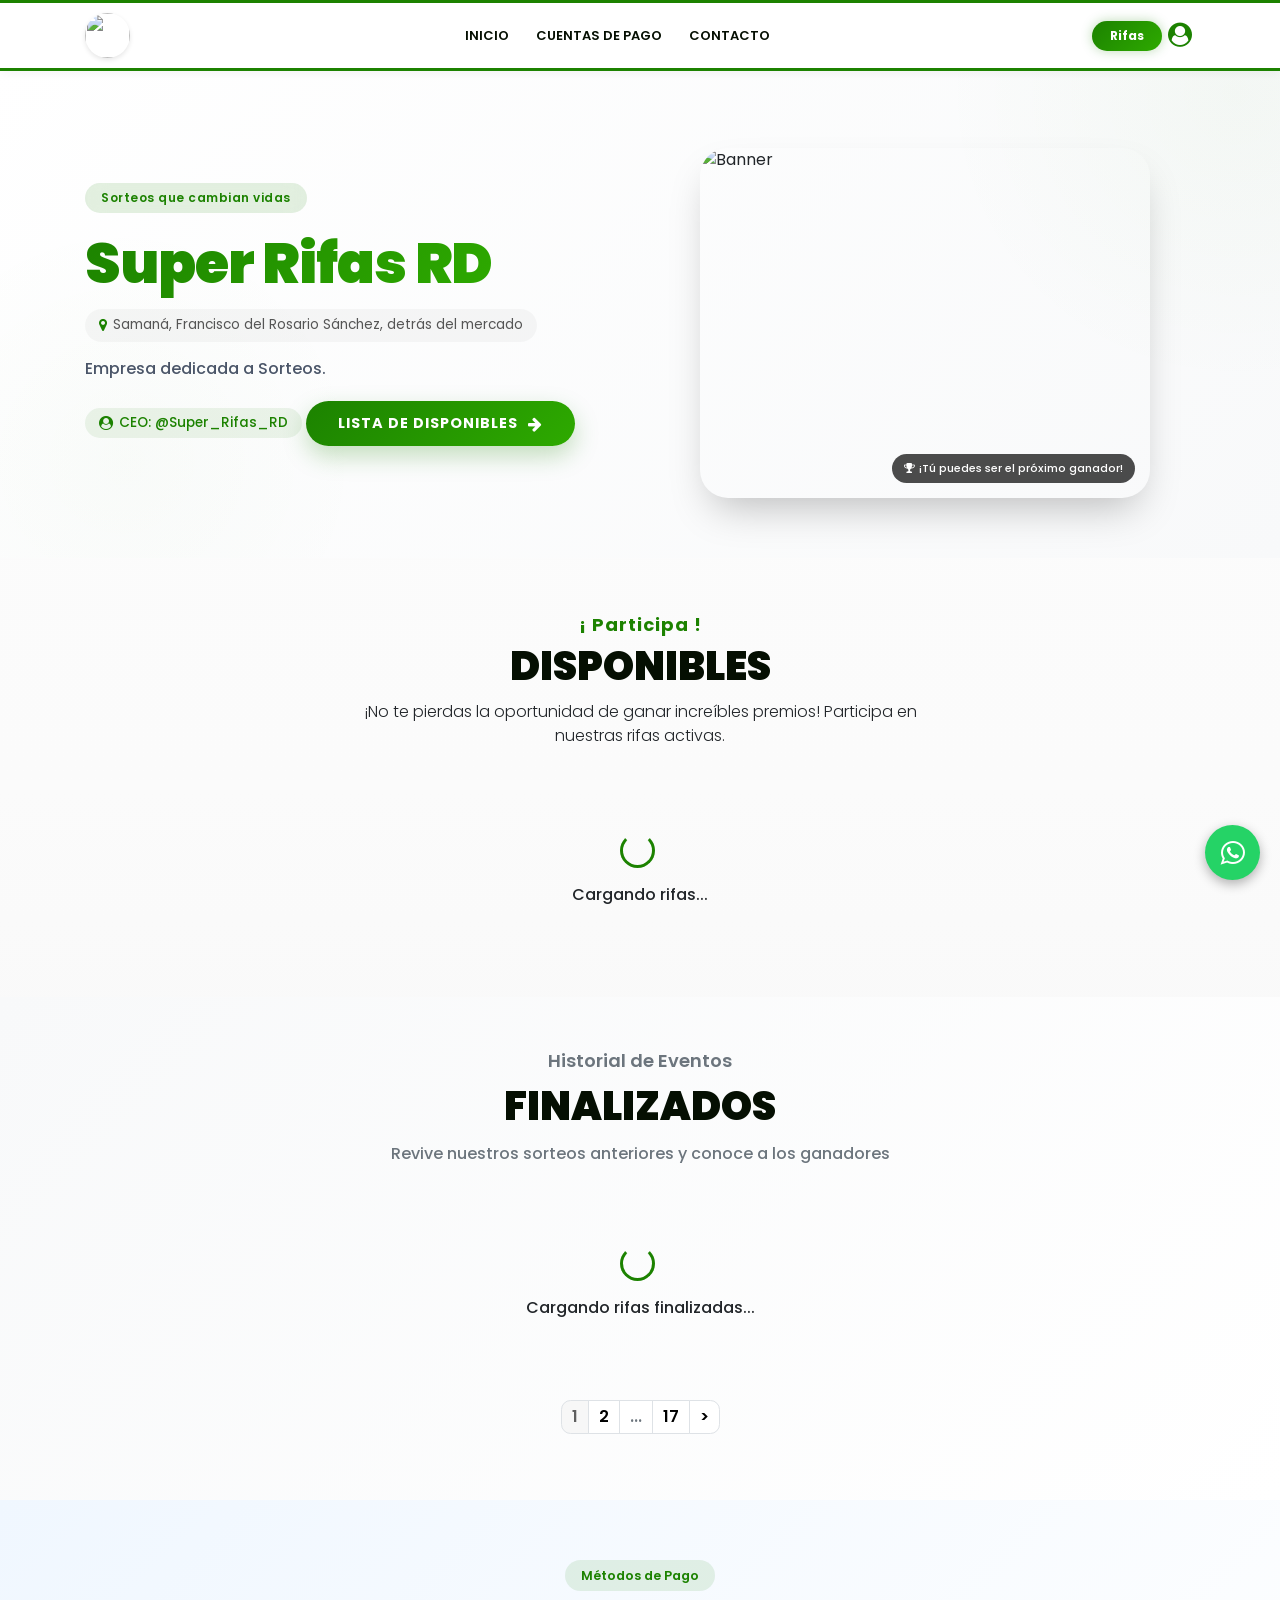
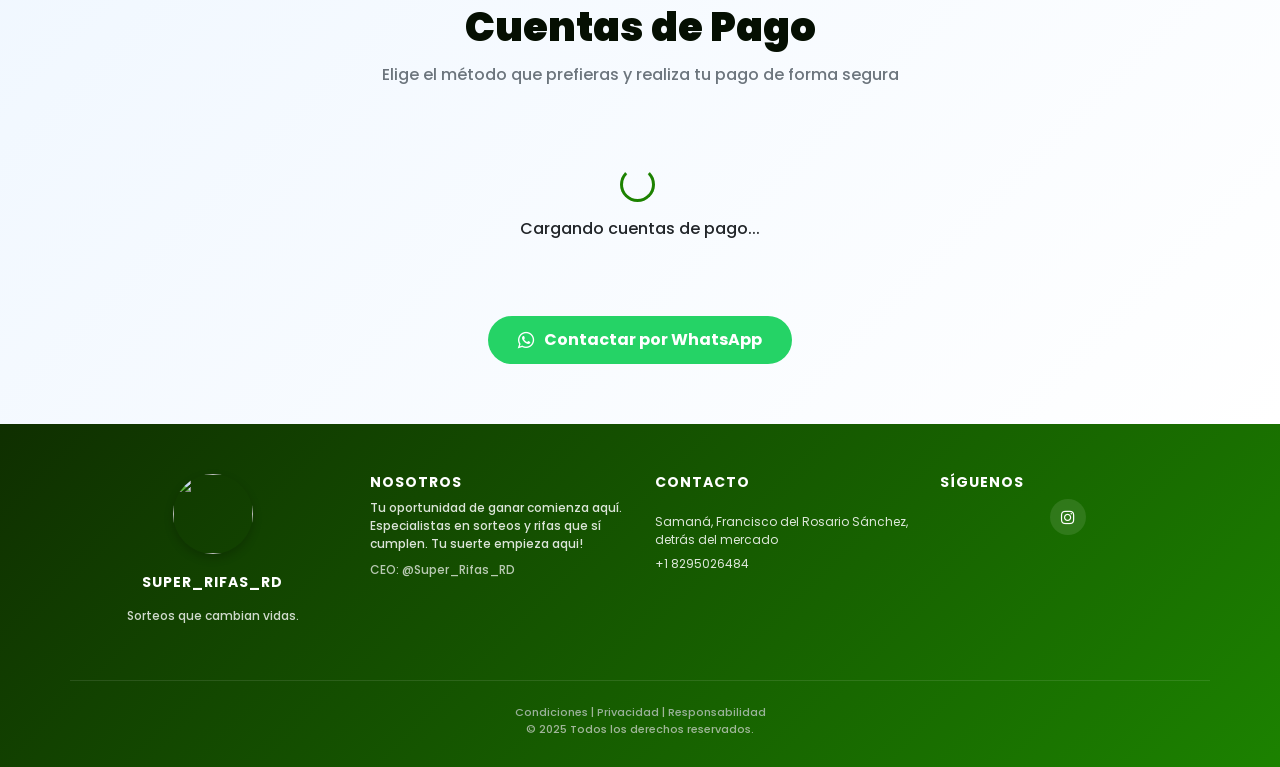
==== index.html @ da5d784c "Primer commit" ====
<!DOCTYPE html>
<html lang="es">
<head>
	<meta charset="UTF-8">
	<title>Super Rifas RD</title>
	<meta name="viewport" content="width=device-width,minimum-scale=1,initial-scale=1">
    <script src="https://cdn.jsdelivr.net/npm/sweetalert2@11"></script>
    <script src="https://cdn.jsdelivr.net/npm/@supabase/supabase-js@2"></script>
	<!-- FAVICON (dinámico) -->
	<link rel="icon" type="image/png" id="dynamicFavicon" href="">
	<link rel="stylesheet" href="https://maxcdn.bootstrapcdn.com/bootstrap/4.0.0/css/bootstrap.min.css" integrity="sha384-Gn5384xqQ1aoWXA+058RXPxPg6fy4IWvTNh0E263XmFcJlSAwiGgFAW/dAiS6JXm" crossorigin="anonymous">
	<link rel="preconnect" href="https://fonts.googleapis.com">
	<link rel="preconnect" href="https://fonts.gstatic.com" crossorigin>
	<link href="https://fonts.googleapis.com/css2?family=Poppins:wght@400;500;600;700;800;900&display=swap" rel="stylesheet">
    <link rel="stylesheet" href="css/index.css">
</head>

<body>
	
	<!-- NAVBAR - VERSIÓN MÁS PEQUEÑA -->
		<nav id="navbar" class="navbar fixed-top navbar-expand-lg navbar-header navbar-mobile">
			<div class="navbar-container container">
				<!-- LOGO (circular) -->
				<div class="navbar-brand">
				<a class="navbar-brand-logo" href="#">
					<img id="navbarLogo" src="" style="width:45px; height:45px; border-radius:50%; object-fit:cover;">
				</a>
				</div>
				<button class="navbar-toggler" 
						type="button" 
						data-toggle="collapse" 
						data-target="#navbarNav" 
						aria-controls="navbarNav" 
						aria-expanded="false" 
						aria-label="Toggle navigation">
				<i class="fa fa-bars"></i>
				</button>
				<div class="collapse navbar-collapse justify-content-around" id="navbarNav">
					<ul class="navbar-nav menu-navbar-nav">
						<li class="nav-item">
							<a class="nav-link" href="#top">
								<p class="nav-link-menu">INICIO</p>
							</a>
						</li>
						<li class="nav-item">
							<a class="nav-link" href="#pagos">
								<p class="nav-link-menu">CUENTAS DE PAGO</p>
							</a>
						</li>
						<li class="nav-item">
							<a class="nav-link" href="#footer">
								<p class="nav-link-menu">CONTACTO</p>
							</a>
						</li>
					</ul>
					<ul class="navbar-nav">
						<li class="nav-item">
							<a class="nav-link learn-more-btn btn-invert" href="#eventos">Rifas</a>
						</li>
						<li class="nav-item">
							<i class="fa fa-user-circle user-icon" id="userIcon" style="font-size: 24px; cursor: pointer; color: #1c8200;"></i>
						</li>
					</ul>
				</div>
			</div>
		</nav>
        <br>
        <br>
    <!-- SECTION LABEL -->
	<div id="top"></div>
	
	<!-- WRAPPER -->
	<div class="wrapper">
		<!-- HERO SECTION - NUEVO DISEÑO MODERNO (dinámico) -->
		<section class="hero-section">
			<div class="container hero-container">
				<div class="row align-items-center">
					<div class="col-lg-6">
						<div class="hero-badge">
							Sorteos que cambian vidas
						</div>
						<h1 class="hero-title">
							<span class="hero-title-gradient" id="siteName">Super Rifas RD</span>
						</h1>
						<div class="hero-location">
							<i class="fa fa-map-marker"></i>
							<span id="siteLocation">
Samaná, Francisco del Rosario Sánchez, detrás del mercado</span>
						</div>
						<p class="hero-description" id="siteDescription">
							Empresa dedicada a Sorteos.
						</p>
						<div class="hero-ceo">
							<i class="fa fa-user-circle"></i>
							<span id="siteCeo">CEO: @Super_Rifas_RD</span>
						</div>
						<a class="hero-button" href="#eventos">
							<span>LISTA DE DISPONIBLES</span>
							<i class="fa fa-arrow-right"></i>
						</a>
					</div>
					<div class="col-lg-6">
						<div class="hero-image">
							<img id="heroBanner" src="" alt="Banner">
							<div class="hero-image-badge">
								<i class="fa fa-trophy"></i>
								<span>¡Tú puedes ser el próximo ganador!</span>
							</div>
						</div>
					</div>
				</div>
			</div>
		</section>

		<!-- SECTION LABEL -->
		<div id="eventos"></div>
		
		<!-- DISPONIBLES SECTION -->
		<div class="clients-section">
			<div class="container clients-container pt-4">
				<div class="clients-title-section">
					<p class="clients-subtitle">¡ Participa !</p>
					<h2 class="clients-title">Disponibles</h2>
					<p class="services-text" style="max-width: 600px; margin: 0 auto 15px;">¡No te pierdas la oportunidad de ganar increíbles premios! Participa en nuestras rifas activas.</p>
					<div id="adminControls" style="display:none; margin-top: 15px;">
						<button class="learn-more-btn" onclick="openAddRaffleModal()">➕ Agregar Rifa</button>
					</div>
				</div>
				<div class="clients-slider">
					<div id="rafflesContainer" class="raffles-grid-container">
						<div style="text-align:center; grid-column:1/-1; padding: 40px;">
							<div class="loading-spinner" style="width:35px; height:35px; border-width:3px; border-color:#1c8200; border-top-color:transparent;"></div>
							<p style="margin-top:8px;">Cargando rifas...</p>
						</div>
					</div>
				</div>
			</div>
		</div>
		
		<!-- SECTION LABEL -->
		<div id="news"></div>
		
		<!-- FINALIZADOS SECTION -->
		<div class="finished-section">
			<div class="container">
				<div class="finished-title-section">
					<p class="finished-subtitle">Historial de Eventos</p>
					<h2 class="finished-title">Finalizados</h2>
					<p class="finished-description">Revive nuestros sorteos anteriores y conoce a los ganadores</p>
				</div>
				
				<div id="finishedRafflesContainer" class="raffles-grid-container">
					<div style="text-align:center; grid-column:1/-1; padding: 40px;">
						<div class="loading-spinner" style="width:35px; height:35px; border-width:3px; border-color:#1c8200; border-top-color:transparent;"></div>
						<p style="margin-top:8px;">Cargando rifas finalizadas...</p>
					</div>
				</div>
				
				<div id="pagination-container" class="pagination-container" style="margin-top: 40px;">
					<nav aria-label="Page navigation">
						<ul class="pagination">
							<li class="page-item active">
								<span class="page-link">1</span>
							</li>
							<li class="page-item">
								<a class="page-link" data-remote="true" href="/?page=2">2</a>
							</li>
							<li class="page-item disabled">
								<span class="page-link">...</span>
							</li>
							<li class="page-item">
								<a class="page-link" data-remote="true" href="/?page=17">17</a>
							</li>
							<li class="page-item">
								<a class="page-link" data-remote="true" href="/?page=2">&gt;</a>
							</li>
						</ul>
					</nav>
				</div>
			</div>
		</div>
		
		<!-- SECTION LABEL -->
		<div id="contact"></div>
		
		<!-- CUENTAS DE PAGO -->
		<div id="pagos" class="payment-accounts-section">
			<div class="container">
				<div class="payment-header">
					<span class="payment-badge">Métodos de Pago</span>
					<h2 class="payment-title">Cuentas de Pago</h2>
					<p class="payment-description">Elige el método que prefieras y realiza tu pago de forma segura</p>
					<div id="adminAccountControls" style="display:none; margin-top: 15px;">
						<button class="learn-more-btn" onclick="openAddAccountModal()">➕ Agregar Cuenta Bancaria</button>
					</div>
				</div>
				
				<div id="accountsContainer" class="accounts-grid">
					<div style="text-align:center; grid-column:1/-1; padding: 40px;">
						<div class="loading-spinner" style="width:35px; height:35px; border-width:3px; border-color:#1c8200; border-top-color:transparent;"></div>
						<p style="margin-top:8px;">Cargando cuentas de pago...</p>
					</div>
				</div>
				
				<div class="whatsapp-button">
					<a id="whatsappMainButton" class="whatsapp-btn" rel="nofollow noopener noreferrer" target="_blank" href="#">
						<i class="fa fa-whatsapp"></i> Contactar por WhatsApp
					</a>
				</div>
			</div>
		</div>
		
		<!-- FOOTER PRINCIPAL (dinámico) -->
		<div id="footer" class="footer-section">
			<div class="container footer-container">

				<!-- LOGO (circular) -->
				<div class="footer-logo">
					<img id="footerLogo" src="" style="width:80px; height:80px; border-radius:50%; object-fit:cover;">
					<h3 id="footerSiteName" class="footer-subsection-title clientLegalName">Super_Rifas_RD</h3>
					<p class="footer-subsection-text">Sorteos que cambian vidas.</p>
				</div>

				<!-- NOSOTROS -->
				<div class="footer-subsection">
					<div class="footer-subsection-2-1">
						<h3 class="footer-subsection-title">Nosotros</h3>
						<p id="footerDescription" class="footer-subsection-text">
							Tu oportunidad de ganar comienza aquí. Especialistas en sorteos y rifas que sí cumplen. Tu suerte empieza aqui!
						</p>
						<p id="footerCeo" style="margin-top:8px; font-size:12px; opacity:0.7;">CEO: @Super_Rifas_RD</p>
					</div>
				</div>

				<!-- CONTACTO -->
				<div class="footer-subsection">
					<h3 class="footer-subsection-title">Contacto</h3>
					<ul class="footer-subsection-list">
						<li class="webClient">
						</li>
						<li id="footerLocation">Samaná, Francisco del Rosario Sánchez, detrás del mercado</li>
						<li id="footerPhone">+1 8295026484</li>
					</ul>
				</div>

				<!-- REDES -->
				<div class="footer-subsection">
					<div class="footer-subsection-2-2">
						<h3 class="footer-subsection-title">Síguenos</h3>
						<div class="footer-social-media-icons-section">
							<a id="instagramLink" href="#" target="_blank" class="footer-social-media-icon">
								<i class="fa fa-instagram"></i>
							</a>
						</div>
					</div>
				</div>

			</div>

			<!-- FOOTER CREDITS -->
			<div class="container footer-credits">
				<p>
					<span class="legalLinks">
						<a href="legal/termsCondResp.html" target="_blank">Condiciones</a> |
						<a href="legal/termsCondResp.html" target="_blank">Privacidad</a> |
						<a href="legal/termsCondResp.html" target="_blank">Responsabilidad</a>
					</span>
					<br/>
					© 2025 Todos los derechos reservados.
				</p>
			</div>
		</div>

	<!-- Botones flotantes - EL BOTÓN DE CONFIGURACIÓN SE MUESTRA SOLO SI EL USUARIO ESTÁ LOGUEADO -->
	<div class="float-buttons">
		<a id="whatsappFloat" href="#" 
		   class="float-btn whatsapp-float" 
		   target="_blank" 
		   rel="noopener noreferrer">
			<i class="fa fa-whatsapp"></i>
		</a>
		<button id="settingsButton" class="float-btn settings-float" onclick="openConfigModal()" style="display: none;">
			<i class="fa fa-gear"></i>
		</button>
	</div>
	
	<!-- Modal para Login -->
	<div id="loginModal" class="modal" style="display:none;">
		<div class="modal-content">
						<div class="modal-header">
				<h3>Iniciar Sesión</h3>
				<span class="close" onclick="closeLoginModal()">&times;</span>
			</div>
			<form id="loginForm">
				<div class="form-group">
					<label>Email</label>
					<input type="email" id="loginEmail" required placeholder="@">
				</div>
				<div class="form-group">
					<label>Contraseña</label>
					<input type="password" id="loginPassword" required placeholder="********">
				</div>
				<button type="submit" class="btn-primary" id="loginBtn">Ingresar</button>
			</form>
		</div>
	</div>
	
	<!-- Modal para Agregar/Editar Rifa con campo PRECIO, MÁXIMO y MÍNIMO DE BOLETOS POR PERSONA -->
	<div id="raffleModal" class="modal" style="display:none;">
		<div class="modal-content">
			<div class="modal-header">
				<h3 id="modalTitle">Agregar Rifa</h3>
				<span class="close" onclick="closeRaffleModal()">&times;</span>
			</div>
			<form id="raffleForm">
				<input type="hidden" id="raffleId">
				<div class="form-group">
					<label>Nombre de la Rifa *</label>
					<input type="text" id="raffleName" required>
				</div>
				<div class="form-group">
					<label>Descripción de la Rifa</label>
					<textarea id="raffleDescription" rows="3" placeholder="Describe los detalles de la rifa, premios, condiciones, etc..."></textarea>
				</div>
				<div class="form-group">
					<label>Precio de la Boleta (RD$)</label>
					<input type="number" id="rafflePrice" step="0.01" placeholder="Ej: 100" value="0">
				</div>
				<div class="form-group">
					<label>Mínimo de boletos por persona</label>
					<input type="number" id="raffleMinPerPerson" step="1" placeholder="Ej: 1" value="1">
					<small class="text-muted" style="font-size: 11px;">Cantidad mínima de boletos que una persona debe comprar en esta rifa</small>
				</div>
				<div class="form-group">
					<label>Máximo de boletos por persona</label>
					<input type="number" id="raffleMaxPerPerson" step="1" placeholder="Ej: 10" value="100">
					<small class="text-muted" style="font-size: 11px;">Cantidad máxima de boletos que una persona puede comprar en esta rifa</small>
				</div>
				<div class="form-group">
					<label>Imagen de la Rifa</label>
					<div id="imageUploadArea" class="image-upload-area" onclick="document.getElementById('raffleImageFile').click()">
						<div class="upload-icon">📸</div>
						<div class="upload-text">Arrastra una imagen o haz clic para seleccionar</div>
						<div class="upload-text" style="font-size: 11px; margin-top: 4px;">Formatos: JPG, PNG, GIF (Max 5MB)</div>
					</div>
					<input type="file" id="raffleImageFile" accept="image/*" style="display: none;" onchange="handleImageSelect(this)">
					<img id="imagePreview" class="image-preview" alt="Vista previa">
					<input type="hidden" id="raffleImageUrl">
				</div>
				<div class="form-group">
					<label>Estado</label>
					<select id="raffleStatus">
						<option value="available">Disponible (Comprar boletos)</option>
						<option value="soldout">Agotado</option>
						<option value="closed">Cerrado</option>
						<option value="finished">Finalizado</option>
					</select>
				</div>
				<div class="form-group">
					<label>Total de Boletos</label>
					<input type="number" id="raffleTotalTickets" value="10000">
				</div>
				<div class="form-group">
					<label>Fecha (opcional)</label>
					<input type="text" id="raffleDate" placeholder="Ej: CON LA VENTA DEL 100%">
				</div>
				<button type="submit" class="btn-primary" id="saveRaffleBtn">Guardar Rifa</button>
			</form>
		</div>
	</div>
	
	<!-- Modal para Agregar/Editar Cuenta Bancaria -->
	<div id="accountModal" class="modal" style="display:none;">
		<div class="modal-content">
			<div class="modal-header">
				<h3 id="accountModalTitle">Agregar Cuenta Bancaria</h3>
				<span class="close" onclick="closeAccountModal()">&times;</span>
			</div>
			<form id="accountForm">
				<input type="hidden" id="accountId">
				<div class="form-group">
					<label>Nombre del Banco *</label>
					<input type="text" id="accountBankName" required placeholder="Ej: BANRESERVAS">
				</div>
				<div class="form-group">
					<label>Logo del Banco</label>
					<div id="accountImageUploadArea" class="image-upload-area" onclick="document.getElementById('accountImageFile').click()">
						<div class="upload-icon">🏦</div>
						<div class="upload-text">Arrastra una imagen o haz clic para seleccionar (logo del banco)</div>
						<div class="upload-text" style="font-size: 11px; margin-top: 4px;">Formatos: JPG, PNG (Max 2MB)</div>
					</div>
					<input type="file" id="accountImageFile" accept="image/*" style="display: none;" onchange="handleAccountImageSelect(this)">
					<img id="accountImagePreview" class="image-preview" alt="Vista previa logo">
					<input type="hidden" id="accountImageUrl">
				</div>
				<div class="form-group">
					<label>Tipo de Cuenta</label>
					<input type="text" id="accountType" required placeholder="Ej: CUENTA CORRIENTE / AHORROS">
				</div>
				<div class="form-group">
					<label>Número de Cuenta *</label>
					<input type="text" id="accountNumber" required placeholder="Ej: 9606870440">
				</div>
				<div class="form-group">
					<label>Titular de la Cuenta *</label>
					<input type="text" id="accountHolder" required placeholder="Nombre completo del titular">
				</div>
				<button type="submit" class="btn-primary" id="saveAccountBtn">Guardar Cuenta</button>
			</form>
		</div>
	</div>
	
	<!-- Modal para Configuración General -->
	<div id="configModal" class="modal" style="display:none;">
		<div class="modal-content">
			<div class="modal-header">
				<h3>Configuración General</h3>
				<span class="close" onclick="closeConfigModal()">&times;</span>
			</div>
			<form id="configForm">
				<input type="hidden" id="configId">
				<div class="form-group">
					<label>Logo del sitio (Navbar) - Circular</label>
					<div id="logoUploadArea" class="image-upload-area" onclick="document.getElementById('logoImageFile').click()">
						<div class="upload-icon">🏢</div>
						<div class="upload-text">Arrastra una imagen o haz clic para seleccionar (logo circular)</div>
						<div class="upload-text" style="font-size: 11px; margin-top: 4px;">Formatos: JPG, PNG (Max 2MB)</div>
					</div>
					<input type="file" id="logoImageFile" accept="image/*" style="display: none;" onchange="handleLogoImageSelect(this)">
					<img id="logoImagePreview" class="image-preview" alt="Vista previa logo" style="border-radius: 50%;">
					<input type="hidden" id="logoUrl">
					<button type="button" class="change-image-btn" onclick="resetLogoImage()">Cambiar imagen</button>
				</div>
				<div class="form-group">
					<label>Banner principal (Hero)</label>
					<div id="bannerUploadArea" class="image-upload-area" onclick="document.getElementById('bannerImageFile').click()">
						<div class="upload-icon">🖼️</div>
						<div class="upload-text">Arrastra una imagen o haz clic para seleccionar (banner)</div>
						<div class="upload-text" style="font-size: 11px; margin-top: 4px;">Formatos: JPG, PNG (Max 5MB)</div>
					</div>
					<input type="file" id="bannerImageFile" accept="image/*" style="display: none;" onchange="handleBannerImageSelect(this)">
					<img id="bannerImagePreview" class="image-preview" alt="Vista previa banner">
					<input type="hidden" id="bannerUrl">
					<button type="button" class="change-image-btn" onclick="resetBannerImage()">Cambiar imagen</button>
				</div>
				<div class="form-group">
					<label>Nombre del sitio *</label>
					<input type="text" id="configSiteName" required placeholder="Ej: Super Rifas RD">
				</div>
				<div class="form-group">
					<label>Ubicación</label>
					<input type="text" id="configLocation" placeholder="">
				</div>
				<div class="form-group">
					<label>Descripción</label>
					<textarea id="configDescription" rows="2" placeholder="Describe tu negocio..."></textarea>
				</div>
				<div class="form-group">
					<label>CEO / Lema</label>
					<input type="text" id="configCeo" placeholder="Ej: CEO: @Super_Rifas_RD">
				</div>
				<div class="form-group">
					<label>Número de WhatsApp</label>
					<input type="text" id="configWhatsapp" placeholder="">
				</div>
				<div class="form-group">
					<label>URL de Instagram</label>
					<input type="text" id="configInstagram" placeholder="Ej: https://www.instagram.com/Super_Rifas_RD">
				</div>
				<button type="submit" class="btn-primary" id="saveConfigBtn">Guardar Configuración</button>
			</form>
		</div>
	</div>

	<script src="https://ajax.googleapis.com/ajax/libs/jquery/3.4.1/jquery.min.js"></script>
	<script src="https://cdnjs.cloudflare.com/ajax/libs/popper.js/1.14.7/umd/popper.min.js"></script>
	<script src="https://maxcdn.bootstrapcdn.com/bootstrap/4.3.1/js/bootstrap.min.js"></script>
	
	<link rel="stylesheet" href="https://cdnjs.cloudflare.com/ajax/libs/font-awesome/4.7.0/css/font-awesome.min.css">	
	
	<script>
	// Configuración de Supabase
	const SUPABASE_URL = 'https://hogbufyfyvntczhfibcw.supabase.co';
	const SUPABASE_KEY = 'eyJhbGciOiJIUzI1NiIsInR5cCI6IkpXVCJ9.eyJpc3MiOiJzdXBhYmFzZSIsInJlZiI6ImhvZ2J1ZnlmeXZudGN6aGZpYmN3Iiwicm9sZSI6ImFub24iLCJpYXQiOjE3NzQ1NjM2NzcsImV4cCI6MjA5MDEzOTY3N30.YnPuE8yvGDDtT48X35Jb9qz9P2nE92KczOvz1ghyPN8';
	const supabaseClient = supabase.createClient(SUPABASE_URL, SUPABASE_KEY);
	
	let currentUser = null;
	let selectedImageFile = null;
	let selectedAccountImageFile = null;
	let selectedLogoImageFile = null;
	let selectedBannerImageFile = null;
	
	// ==================== CONFIGURACIÓN GENERAL ====================
	
	function resetLogoImage() {
		selectedLogoImageFile = null;
		document.getElementById('logoImagePreview').style.display = 'none';
		document.getElementById('logoUploadArea').style.display = 'block';
		document.getElementById('logoUrl').value = '';
	}
	
	function resetBannerImage() {
		selectedBannerImageFile = null;
		document.getElementById('bannerImagePreview').style.display = 'none';
		document.getElementById('bannerUploadArea').style.display = 'block';
		document.getElementById('bannerUrl').value = '';
	}
	
	async function loadConfig() {
		try {
			const { data, error } = await supabaseClient
				.from('site_config')
				.select('*')
				.limit(1)
				.single();
			
			if (error && error.code !== 'PGRST116') throw error;
			
			if (data) {
				applyConfig(data);
				document.getElementById('configId').value = data.id;
				document.getElementById('configSiteName').value = data.site_name || '';
				document.getElementById('configLocation').value = data.location || '';
				document.getElementById('configDescription').value = data.description || '';
				document.getElementById('configCeo').value = data.ceo || '';
				document.getElementById('configWhatsapp').value = data.whatsapp || '';
				document.getElementById('configInstagram').value = data.instagram_url || '';
				document.getElementById('logoUrl').value = data.logo_url || '';
				document.getElementById('bannerUrl').value = data.banner_url || '';
				
				if (data.logo_url) {
					document.getElementById('logoImagePreview').src = data.logo_url;
					document.getElementById('logoImagePreview').style.display = 'block';
					document.getElementById('logoUploadArea').style.display = 'none';
				}
				if (data.banner_url) {
					document.getElementById('bannerImagePreview').src = data.banner_url;
					document.getElementById('bannerImagePreview').style.display = 'block';
					document.getElementById('bannerUploadArea').style.display = 'none';
				}
			}
		} catch (error) {
			console.error('Error loading config:', error);
		}
	}
	
	function applyConfig(config) {
		// Navbar logo - circular
		if (config.logo_url) {
			document.getElementById('navbarLogo').src = config.logo_url;
			document.getElementById('footerLogo').src = config.logo_url;
			document.querySelector('link[rel="icon"]').href = config.logo_url;
		}
		// Hero banner
		if (config.banner_url) {
			document.getElementById('heroBanner').src = config.banner_url;
		}
		// Textos
		document.getElementById('siteName').textContent = config.site_name || 'Super Rifas RD';  
		document.getElementById('footerSiteName').textContent = config.site_name || 'Super Rifas RD';
		document.getElementById('siteLocation').textContent = config.location || 'Samaná, Francisco del Rosario Sánchez, detrás del mercado';
		document.getElementById('footerLocation').textContent = config.location || 'Samaná, Francisco del Rosario Sánchez, detrás del mercado';
		document.getElementById('siteDescription').textContent = config.description || 'Empresa dedicada a Sorteos ';
		document.getElementById('footerDescription').textContent = config.description || 'Empresa dedicada a sorteos ';
		document.getElementById('siteCeo').textContent = config.ceo || 'CEO: @Super_Rifas_RD';
		document.getElementById('footerCeo').textContent = config.ceo || 'CEO: @Super_Rifas_RD';
		
		// WhatsApp
		if (config.whatsapp) {
			const whatsappNumber = config.whatsapp.replace(/\D/g, '');
			const whatsappLink = `https://wa.me/${whatsappNumber}?text=Hola%21%20Me%20interesa%20participar%20en%20las%20rifas%20de%20${encodeURIComponent(config.site_name || '')}`;
			const whatsappApiLink = `https://api.whatsapp.com/send?phone=${whatsappNumber}`;
			document.getElementById('whatsappFloat').href = whatsappLink;
			document.getElementById('whatsappMainButton').href = whatsappApiLink;
			document.getElementById('footerPhone').textContent = `+${whatsappNumber}`;
		}
		
		// Instagram
		if (config.instagram_url) {
			document.getElementById('instagramLink').href = config.instagram_url;
		}
	}
	
	async function saveConfig(event) {
		event.preventDefault();
		
		if (!currentUser) {
			Swal.fire('Acceso denegado', 'Debes iniciar sesión como administrador', 'warning');
			return;
		}
		
		showButtonLoading('saveConfigBtn', 'Guardando...');
		
		const id = document.getElementById('configId').value;
		const site_name = document.getElementById('configSiteName').value;
		const location = document.getElementById('configLocation').value;
		const description = document.getElementById('configDescription').value;
		const ceo = document.getElementById('configCeo').value;
		const whatsapp = document.getElementById('configWhatsapp').value;
		const instagram_url = document.getElementById('configInstagram').value;
		let logo_url = document.getElementById('logoUrl').value;
		let banner_url = document.getElementById('bannerUrl').value;
		
		try {
			// Subir logo si hay nuevo
			if (selectedLogoImageFile) {
				const fileExt = selectedLogoImageFile.name.split('.').pop();
				const fileName = `logo_${Date.now()}.${fileExt}`;
				const { data, error } = await supabaseClient.storage
					.from('site-assets')
					.upload(fileName, selectedLogoImageFile);
				if (!error) {
					const { data: urlData } = supabaseClient.storage
						.from('site-assets')
						.getPublicUrl(fileName);
					logo_url = urlData.publicUrl;
				}
			}
			
			// Subir banner si hay nuevo
			if (selectedBannerImageFile) {
				const fileExt = selectedBannerImageFile.name.split('.').pop();
				const fileName = `banner_${Date.now()}.${fileExt}`;
				const { data, error } = await supabaseClient.storage
					.from('site-assets')
					.upload(fileName, selectedBannerImageFile);
				if (!error) {
					const { data: urlData } = supabaseClient.storage
						.from('site-assets')
						.getPublicUrl(fileName);
					banner_url = urlData.publicUrl;
				}
			}
			
			const configData = {
				site_name,
				location,
				description,
				ceo,
				whatsapp,
				instagram_url,
				logo_url,
				banner_url,
				updated_at: new Date()
			};
			
			let error;
			if (id) {
				const { error: updateError } = await supabaseClient
					.from('site_config')
					.update(configData)
					.eq('id', id);
				error = updateError;
			} else {
				configData.created_at = new Date();
				const { error: insertError } = await supabaseClient
					.from('site_config')
					.insert([configData]);
				error = insertError;
			}
			
			if (error) throw error;
			
			Swal.fire('Guardado', 'Configuración guardada correctamente', 'success');
			closeConfigModal();
			loadConfig();
			
		} catch (error) {
			console.error('Error saving config:', error);
			Swal.fire('Error', 'No se pudo guardar la configuración', 'error');
		} finally {
			hideButtonLoading('saveConfigBtn');
		}
	}
	
	function openConfigModal() {
		if (!currentUser) {
			Swal.fire('Acceso denegado', 'Debes iniciar sesión como administrador', 'warning');
			return;
		}
		document.getElementById('configModal').style.display = 'flex';
	}
	
	function closeConfigModal() {
		document.getElementById('configModal').style.display = 'none';
	}
	
	function handleLogoImageSelect(input) {
		if (input.files && input.files[0]) {
			const file = input.files[0];
			if (!file.type.match('image.*')) {
				Swal.fire('Error', 'Por favor selecciona una imagen válida', 'error');
				return;
			}
			if (file.size > 2 * 1024 * 1024) {
				Swal.fire('Error', 'La imagen no puede ser mayor a 2MB', 'error');
				return;
			}
			selectedLogoImageFile = file;
			const reader = new FileReader();
			reader.onload = function(e) {
				const preview = document.getElementById('logoImagePreview');
				preview.src = e.target.result;
				preview.style.display = 'block';
				document.getElementById('logoUploadArea').style.display = 'none';
			};
			reader.readAsDataURL(file);
		}
	}
	
	function handleBannerImageSelect(input) {
		if (input.files && input.files[0]) {
			const file = input.files[0];
			if (!file.type.match('image.*')) {
				Swal.fire('Error', 'Por favor selecciona una imagen válida', 'error');
				return;
			}
			if (file.size > 5 * 1024 * 1024) {
				Swal.fire('Error', 'La imagen no puede ser mayor a 5MB', 'error');
				return;
			}
			selectedBannerImageFile = file;
			const reader = new FileReader();
			reader.onload = function(e) {
				const preview = document.getElementById('bannerImagePreview');
				preview.src = e.target.result;
				preview.style.display = 'block';
				document.getElementById('bannerUploadArea').style.display = 'none';
			};
			reader.readAsDataURL(file);
		}
	}
	
	// ==================== CUENTAS DE PAGO ====================
	
	function setupAccountDragAndDrop() {
		const area = document.getElementById('accountImageUploadArea');
		if (!area) return;
		
		area.addEventListener('dragover', (e) => {
			e.preventDefault();
			area.classList.add('dragover');
		});
		
		area.addEventListener('dragleave', (e) => {
			e.preventDefault();
			area.classList.remove('dragover');
		});
		
		area.addEventListener('drop', (e) => {
			e.preventDefault();
			area.classList.remove('dragover');
			const files = e.dataTransfer.files;
			if (files.length > 0) {
				handleAccountImageFile(files[0]);
			}
		});
	}
	
	function handleAccountImageSelect(input) {
		if (input.files && input.files[0]) {
			handleAccountImageFile(input.files[0]);
		}
	}
	
	function handleAccountImageFile(file) {
		if (!file.type.match('image.*')) {
			Swal.fire('Error', 'Por favor selecciona una imagen válida', 'error');
			return;
		}
		
		if (file.size > 2 * 1024 * 1024) {
			Swal.fire('Error', 'La imagen no puede ser mayor a 2MB', 'error');
			return;
		}
		
		selectedAccountImageFile = file;
		
		const reader = new FileReader();
		reader.onload = function(e) {
			const preview = document.getElementById('accountImagePreview');
			preview.src = e.target.result;
			preview.style.display = 'block';
			document.getElementById('accountImageUploadArea').style.display = 'none';
		};
		reader.readAsDataURL(file);
	}
	
	async function uploadAccountImage(accountId) {
		if (!selectedAccountImageFile) return null;
		
		const fileExt = selectedAccountImageFile.name.split('.').pop();
		const fileName = `${accountId}_${Date.now()}.${fileExt}`;
		const filePath = `accounts/${fileName}`;
		
		try {
			const { data, error } = await supabaseClient.storage
				.from('bank-logos')
				.upload(filePath, selectedAccountImageFile);
			
			if (error) throw error;
			
			const { data: urlData } = supabaseClient.storage
				.from('bank-logos')
				.getPublicUrl(filePath);
			
			return urlData.publicUrl;
			
		} catch (error) {
			console.error('Error uploading account image:', error);
			return null;
		}
	}
	
	async function loadAccounts() {
		try {
			const { data, error } = await supabaseClient
				.from('payment_accounts')
				.select('*')
				.order('created_at', { ascending: true });
			
			if (error) throw error;
			
			renderAccounts(data);
			
		} catch (error) {
			console.error('Error loading accounts:', error);
			const container = document.getElementById('accountsContainer');
			if (container) {
				container.innerHTML = '<p style="text-align:center; grid-column:1/-1;">Error al cargar las cuentas de pago</p>';
			}
		}
	}
	
	function renderAccounts(accounts) {
		const container = document.getElementById('accountsContainer');
		if (!container) return;
		
		if (!accounts || accounts.length === 0) {
			container.innerHTML = '<p style="text-align:center; grid-column:1/-1;">No hay cuentas de pago disponibles</p>';
			return;
		}
		
		container.innerHTML = accounts.map(account => {
			let adminActions = '';
			if (currentUser) {
				adminActions = `
					<div class="account-admin-actions">
						<button class="edit-account-btn" onclick="editAccount('${account.id}')">✏️ Editar</button>
						<button class="delete-account-btn" onclick="deleteAccount('${account.id}')">🗑️ Eliminar</button>
					</div>
				`;
			}
			
			return `
				<div class="account-card">
					<div class="account-icon">
						<img src="${account.logo_url || 'https://via.placeholder.com/50x50?text=Banco'}" alt="${escapeHtml(account.bank_name)}">
					</div>
					<h3 class="account-bank-name">${escapeHtml(account.bank_name)}</h3>
					<span class="account-type">${escapeHtml(account.account_type)}</span>
					<div class="account-detail">
						<div class="account-detail-label">Número de Cuenta</div>
						<div class="account-detail-value">
							<span>${escapeHtml(account.account_number)}</span>
							<button onclick="copyToClipboard('${escapeHtml(account.account_number)}')" class="copy-button">Copiar</button>
						</div>
					</div>
					<div class="account-titular">
						<strong>Titular:</strong> ${escapeHtml(account.holder_name)}
						<button onclick="copyToClipboard('${escapeHtml(account.holder_name)}')" class="copy-button" style="margin-left: 10px; padding: 3px 8px;">Copiar</button>
					</div>
					${adminActions}
				</div>
			`;
		}).join('');
	}
	
	function escapeHtml(text) {
		if (!text) return '';
		const div = document.createElement('div');
		div.textContent = text;
		return div.innerHTML;
	}
	
	function copyToClipboard(text) {
		navigator.clipboard.writeText(text);
		Swal.fire('¡Copiado!', 'Texto copiado al portapapeles', 'success');
	}
	
	function openAddAccountModal() {
		if (!currentUser) {
			Swal.fire('Acceso denegado', 'Debes iniciar sesión como administrador', 'warning');
			return;
		}
		document.getElementById('accountModalTitle').textContent = 'Agregar Cuenta Bancaria';
		document.getElementById('accountId').value = '';
		document.getElementById('accountForm').reset();
		selectedAccountImageFile = null;
		document.getElementById('accountImagePreview').style.display = 'none';
		document.getElementById('accountImageUploadArea').style.display = 'block';
		document.getElementById('accountImageUrl').value = '';
		document.getElementById('accountModal').style.display = 'flex';
	}
	
	function closeAccountModal() {
		document.getElementById('accountModal').style.display = 'none';
		selectedAccountImageFile = null;
	}
	
	async function editAccount(id) {
		if (!currentUser) return;
		
		showButtonLoading('saveAccountBtn', 'Cargando...');
		
		try {
			const { data, error } = await supabaseClient
				.from('payment_accounts')
				.select('*')
				.eq('id', id)
				.single();
			
			if (error) throw error;
			
			document.getElementById('accountModalTitle').textContent = 'Editar Cuenta Bancaria';
			document.getElementById('accountId').value = data.id;
			document.getElementById('accountBankName').value = data.bank_name;
			document.getElementById('accountType').value = data.account_type;
			document.getElementById('accountNumber').value = data.account_number;
			document.getElementById('accountHolder').value = data.holder_name;
			document.getElementById('accountImageUrl').value = data.logo_url || '';
			selectedAccountImageFile = null;
			
			if (data.logo_url) {
				const preview = document.getElementById('accountImagePreview');
				preview.src = data.logo_url;
				preview.style.display = 'block';
				document.getElementById('accountImageUploadArea').style.display = 'none';
			} else {
				document.getElementById('accountImagePreview').style.display = 'none';
				document.getElementById('accountImageUploadArea').style.display = 'block';
			}
			
			document.getElementById('accountModal').style.display = 'flex';
			
		} catch (error) {
			console.error('Error loading account:', error);
			Swal.fire('Error', 'No se pudo cargar la cuenta', 'error');
		} finally {
			hideButtonLoading('saveAccountBtn');
		}
	}
	
	async function deleteAccount(id) {
		if (!currentUser) return;
		
		const result = await Swal.fire({
			title: '¿Eliminar cuenta bancaria?',
			text: 'Esta acción no se puede deshacer',
			icon: 'warning',
			showCancelButton: true,
			confirmButtonText: 'Sí, eliminar',
			cancelButtonText: 'Cancelar'
		});
		
		if (result.isConfirmed) {
			Swal.fire({
				title: 'Eliminando...',
				text: 'Por favor espera',
				allowOutsideClick: false,
				didOpen: () => {
					Swal.showLoading();
				}
			});
			
			try {
				const { error } = await supabaseClient
					.from('payment_accounts')
					.delete()
					.eq('id', id);
				
				if (error) throw error;
				
				Swal.fire('Eliminada', 'La cuenta ha sido eliminada', 'success');
				loadAccounts();
				
			} catch (error) {
				console.error('Error deleting account:', error);
				Swal.fire('Error', 'No se pudo eliminar la cuenta', 'error');
			}
		}
	}
	
	async function saveAccount(event) {
		event.preventDefault();
		
		if (!currentUser) {
			Swal.fire('Acceso denegado', 'Debes iniciar sesión como administrador', 'warning');
			return;
		}
		
		showButtonLoading('saveAccountBtn', 'Guardando...');
		
		const id = document.getElementById('accountId').value;
		const bank_name = document.getElementById('accountBankName').value;
		const account_type = document.getElementById('accountType').value;
		const account_number = document.getElementById('accountNumber').value;
		const holder_name = document.getElementById('accountHolder').value;
		let logo_url = document.getElementById('accountImageUrl').value;
		
		try {
			let accountId = id;
			
			if (!id) {
				const { data, error } = await supabaseClient
					.from('payment_accounts')
					.insert([{
						bank_name,
						account_type,
						account_number,
						holder_name,
						logo_url: '',
						created_at: new Date(),
						updated_at: new Date()
					}])
					.select()
					.single();
				
				if (error) throw error;
				accountId = data.id;
			}
			
			if (selectedAccountImageFile) {
				const uploadedUrl = await uploadAccountImage(accountId);
				if (uploadedUrl) {
					logo_url = uploadedUrl;
				}
			}
			
			const accountData = {
				bank_name,
				account_type,
				account_number,
				holder_name,
				logo_url,
				updated_at: new Date()
			};
			
			const { error } = await supabaseClient
				.from('payment_accounts')
				.update(accountData)
				.eq('id', accountId);
			
			if (error) throw error;
			
			Swal.fire(id ? 'Actualizada' : 'Creada', `La cuenta ha sido ${id ? 'actualizada' : 'creada'} correctamente`, 'success');
			closeAccountModal();
			loadAccounts();
			
		} catch (error) {
			console.error('Error saving account:', error);
				Swal.fire('Error', 'No se pudo guardar la cuenta', 'error');
		} finally {
			hideButtonLoading('saveAccountBtn');
		}
	}
	
	// ==================== RIFAS ====================
	
	function setupDragAndDrop() {
		const area = document.getElementById('imageUploadArea');
		if (!area) return;
		
		area.addEventListener('dragover', (e) => {
			e.preventDefault();
			area.classList.add('dragover');
		});
		
		area.addEventListener('dragleave', (e) => {
			e.preventDefault();
			area.classList.remove('dragover');
		});
		
		area.addEventListener('drop', (e) => {
			e.preventDefault();
			area.classList.remove('dragover');
			const files = e.dataTransfer.files;
			if (files.length > 0) {
				handleImageFile(files[0]);
			}
		});
	}
	
	function handleImageSelect(input) {
		if (input.files && input.files[0]) {
			handleImageFile(input.files[0]);
		}
	}
	
	function handleImageFile(file) {
		if (!file.type.match('image.*')) {
			Swal.fire('Error', 'Por favor selecciona una imagen válida', 'error');
			return;
		}
		
		if (file.size > 5 * 1024 * 1024) {
			Swal.fire('Error', 'La imagen no puede ser mayor a 5MB', 'error');
			return;
		}
		
		selectedImageFile = file;
		
		const reader = new FileReader();
		reader.onload = function(e) {
			const preview = document.getElementById('imagePreview');
			preview.src = e.target.result;
			preview.style.display = 'block';
			document.getElementById('imageUploadArea').style.display = 'none';
		};
		reader.readAsDataURL(file);
	}
	
	async function uploadImage(raffleId) {
		if (!selectedImageFile) return null;
		
		const fileExt = selectedImageFile.name.split('.').pop();
		const fileName = `${raffleId}_${Date.now()}.${fileExt}`;
		const filePath = `raffles/${fileName}`;
		
		try {
			const { data, error } = await supabaseClient.storage
				.from('raffle-images')
				.upload(filePath, selectedImageFile);
			
			if (error) throw error;
			
			const { data: urlData } = supabaseClient.storage
				.from('raffle-images')
				.getPublicUrl(filePath);
			
			return urlData.publicUrl;
			
		} catch (error) {
			console.error('Error uploading image:', error);
			Swal.fire('Error', 'No se pudo subir la imagen', 'error');
			return null;
		}
	}
	
	async function loadRaffles() {
		try {
			const { data, error } = await supabaseClient
				.from('raffles')
				.select('*')
				.order('created_at', { ascending: false });
			
			if (error) throw error;
			
			const availableRaffles = data.filter(r => r.status !== 'finished');
			const finishedRaffles = data.filter(r => r.status === 'finished');
			
			renderRaffles(availableRaffles, 'rafflesContainer', false);
			renderRaffles(finishedRaffles, 'finishedRafflesContainer', true);
			
		} catch (error) {
			console.error('Error loading raffles:', error);
			Swal.fire('Error', 'No se pudieron cargar las rifas', 'error');
		}
	}
	
	function renderRaffles(raffles, containerId, isFinished) {
		const container = document.getElementById(containerId);
		if (!container) return;
		
		if (raffles.length === 0) {
			container.innerHTML = '<p style="text-align:center; grid-column:1/-1;">No hay rifas disponibles</p>';
			return;
		}
		
		container.innerHTML = raffles.map(raffle => {
			const percent = raffle.total_tickets > 0 ? (raffle.sold_tickets * 100 / raffle.total_tickets).toFixed(1) : 0;
			let badgeClass = '';
			let badgeText = '';
			let btnText = 'COMPRAR BOLETOS';
			let btnDisabled = false;
			let btnLink = raffle.link || '#';
			
			switch(raffle.status) {
				case 'soldout':
					badgeClass = 'soldout';
					badgeText = 'AGOTADO';
					btnText = '¡ AGOTADO !';
					btnDisabled = true;
					break;
				case 'closed':
					badgeClass = 'closed';
					badgeText = 'CERRADO';
					btnText = '¡ CERRADO !';
					btnDisabled = true;
					break;
				case 'finished':
					badgeClass = 'finished';
					badgeText = 'FINALIZADO';
					btnText = 'VER EVENTO';
					btnDisabled = false;
					break;
				default:
					badgeClass = 'available';
					badgeText = 'DISPONIBLE';
					btnDisabled = false;
			}
			
			let adminActions = '';
			if (currentUser) {
				adminActions = `
					<div class="admin-actions">
						<button class="edit-btn" onclick="editRaffle('${raffle.id}')">✏️ Editar</button>
						<button class="delete-btn" onclick="deleteRaffle('${raffle.id}')">🗑️ Eliminar</button>
					</div>
				`;
			}
			
			// Formatear precio
			const priceFormatted = raffle.price ? `RD$ ${parseFloat(raffle.price).toLocaleString('es-DO')}` : '';
			
			return `
				<div class="raffle-card">
					<div class="raffle-card-image">
						<img src="${raffle.image_url || 'https://via.placeholder.com/400x400?text=Sin+Imagen'}" alt="${raffle.name}">
						<div class="raffle-card-badge ${badgeClass}">${badgeText}</div>
					</div>
					<div class="raffle-card-content">
						<h3 class="raffle-card-title">${escapeHtml(raffle.name)}</h3>
						${priceFormatted ? `<div class="raffle-card-price"><i class="fa fa-ticket"></i> ${priceFormatted}</div>` : ''}
						<span class="raffle-card-date">🗓️ ${raffle.date || 'CON LA VENTA DEL 100%'}</span>
						${!isFinished ? `
							<div class="progress-container">
								<div class="progress-label">
									<span>Progreso</span>
									<span>${percent}%</span>
								</div>
								<div class="progress-bar-bg">
									<div class="progress-bar-fill" style="width: ${percent}%"></div>
								</div>
							</div>
						` : ''}
						<div class="raffle-card-footer">
							<a class="raffle-card-btn ${btnDisabled ? 'disabled-btn' : ''}" href="${btnLink}" ${btnDisabled ? 'onclick="return false;"' : ''} onclick="goToRaffleDetail('${raffle.id}')">${btnText}</a>
						</div>
						${adminActions}
					</div>
				</div>
			`;
		}).join('');
	}
	
	// Función para redirigir a la página de detalle de la rifa
	function goToRaffleDetail(raffleId) {
		window.location.href = `rifa-detalle.html?id=${raffleId}`;
	}
	
	function openLoginModal() {
		document.getElementById('loginModal').style.display = 'flex';
	}
	
	function closeLoginModal() {
		document.getElementById('loginModal').style.display = 'none';
	}
	
	async function handleLogin(email, password) {
		showButtonLoading('loginBtn', 'Ingresando...');
		
		try {
			const { data, error } = await supabaseClient.auth.signInWithPassword({
				email: email,
				password: password
			});
			
			if (error) throw error;
			
			currentUser = data.user;
			Swal.fire('¡Bienvenido!', 'Has iniciado sesión como administrador', 'success');
			closeLoginModal();
			document.getElementById('adminControls').style.display = 'block';
			document.getElementById('adminAccountControls').style.display = 'block';
			document.getElementById('userIcon').style.color = '#dc3545';
			// Mostrar el botón de configuración cuando el usuario está logueado
			document.getElementById('settingsButton').style.display = 'flex';
			loadRaffles();
			loadAccounts();
			
		} catch (error) {
			console.error('Login error:', error);
			Swal.fire('Error', 'Credenciales incorrectas', 'error');
		} finally {
			hideButtonLoading('loginBtn');
		}
	}
	
	async function handleLogout() {
		try {
			await supabaseClient.auth.signOut();
			currentUser = null;
			Swal.fire('Sesión cerrada', 'Has cerrado sesión correctamente', 'success');
			document.getElementById('adminControls').style.display = 'none';
			document.getElementById('adminAccountControls').style.display = 'none';
			document.getElementById('userIcon').style.color = '#1c8200';
			// Ocultar el botón de configuración cuando el usuario cierra sesión
			document.getElementById('settingsButton').style.display = 'none';
			loadRaffles();
			loadAccounts();
		} catch (error) {
			console.error('Logout error:', error);
		}
	}
	
	function openAddRaffleModal() {
		if (!currentUser) {
			Swal.fire('Acceso denegado', 'Debes iniciar sesión como administrador', 'warning');
			return;
		}
		document.getElementById('modalTitle').textContent = 'Agregar Rifa';
		document.getElementById('raffleId').value = '';
		document.getElementById('raffleForm').reset();
		document.getElementById('rafflePrice').value = '0';
		document.getElementById('raffleMinPerPerson').value = '1';
		document.getElementById('raffleMaxPerPerson').value = '100';
		selectedImageFile = null;
		document.getElementById('imagePreview').style.display = 'none';
		document.getElementById('imageUploadArea').style.display = 'block';
		document.getElementById('raffleImageUrl').value = '';
		document.getElementById('raffleDescription').value = '';
		document.getElementById('raffleModal').style.display = 'flex';
	}
	
	function closeRaffleModal() {
		document.getElementById('raffleModal').style.display = 'none';
		selectedImageFile = null;
	}
	
	async function editRaffle(id) {
		if (!currentUser) return;
		
		showButtonLoading('saveRaffleBtn', 'Cargando...');
		
		try {
			const { data, error } = await supabaseClient
				.from('raffles')
				.select('*')
				.eq('id', id)
				.single();
			
			if (error) throw error;
			
			document.getElementById('modalTitle').textContent = 'Editar Rifa';
			document.getElementById('raffleId').value = data.id;
			document.getElementById('raffleName').value = data.name;
			document.getElementById('raffleDescription').value = data.description || '';
			document.getElementById('rafflePrice').value = data.price || 0;
			document.getElementById('raffleMinPerPerson').value = data.min_per_person || 1;
			document.getElementById('raffleMaxPerPerson').value = data.max_per_person || 100;
			document.getElementById('raffleImageUrl').value = data.image_url || '';
			document.getElementById('raffleStatus').value = data.status;
			document.getElementById('raffleTotalTickets').value = data.total_tickets;
			document.getElementById('raffleDate').value = data.date || '';
			selectedImageFile = null;
			
			if (data.image_url) {
				const preview = document.getElementById('imagePreview');
				preview.src = data.image_url;
				preview.style.display = 'block';
				document.getElementById('imageUploadArea').style.display = 'none';
			} else {
				document.getElementById('imagePreview').style.display = 'none';
				document.getElementById('imageUploadArea').style.display = 'block';
			}
			
			document.getElementById('raffleModal').style.display = 'flex';
			
		} catch (error) {
			console.error('Error loading raffle:', error);
			Swal.fire('Error', 'No se pudo cargar la rifa', 'error');
		} finally {
			hideButtonLoading('saveRaffleBtn');
		}
	}
	
	async function deleteRaffle(id) {
		if (!currentUser) return;
		
		const result = await Swal.fire({
			title: '¿Eliminar rifa?',
			text: 'Esta acción no se puede deshacer',
			icon: 'warning',
			showCancelButton: true,
			confirmButtonText: 'Sí, eliminar',
			cancelButtonText: 'Cancelar'
		});
		
		if (result.isConfirmed) {
			Swal.fire({
				title: 'Eliminando...',
				text: 'Por favor espera',
				allowOutsideClick: false,
				didOpen: () => {
					Swal.showLoading();
				}
			});
			
			try {
				const { error } = await supabaseClient
					.from('raffles')
					.delete()
					.eq('id', id);
				
				if (error) throw error;
				
				Swal.fire('Eliminada', 'La rifa ha sido eliminada', 'success');
				loadRaffles();
				
			} catch (error) {
				console.error('Error deleting raffle:', error);
				Swal.fire('Error', 'No se pudo eliminar la rifa', 'error');
			}
		}
	}
	
	async function saveRaffle(event) {
		event.preventDefault();
		
		if (!currentUser) {
			Swal.fire('Acceso denegado', 'Debes iniciar sesión como administrador', 'warning');
			return;
		}
		
		showButtonLoading('saveRaffleBtn', 'Guardando...');
		
		const id = document.getElementById('raffleId').value;
		const name = document.getElementById('raffleName').value;
		const description = document.getElementById('raffleDescription').value;
		const price = parseFloat(document.getElementById('rafflePrice').value) || 0;
		const min_per_person = parseInt(document.getElementById('raffleMinPerPerson').value) || 1;
		const max_per_person = parseInt(document.getElementById('raffleMaxPerPerson').value) || 100;
		const status = document.getElementById('raffleStatus').value;
		const total_tickets = parseInt(document.getElementById('raffleTotalTickets').value);
		const date = document.getElementById('raffleDate').value;
		
		// Validar que mínimo no sea mayor que máximo
		if (min_per_person > max_per_person) {
			Swal.fire('Error de validación', 'El mínimo de boletos no puede ser mayor que el máximo', 'error');
			hideButtonLoading('saveRaffleBtn');
			return;
		}
		
		let image_url = document.getElementById('raffleImageUrl').value;
		
		try {
			let raffleId = id;
			
			if (!id) {
				const { data, error } = await supabaseClient
					.from('raffles')
					.insert([{
						name,
						description,
						price,
						min_per_person,
						max_per_person,
						image_url: '',
						status,
						total_tickets,
						sold_tickets: 0,
						date,
						created_at: new Date(),
						updated_at: new Date()
					}])
					.select()
					.single();
				
				if (error) throw error;
				raffleId = data.id;
			}
			
			if (selectedImageFile) {
				const uploadedUrl = await uploadImage(raffleId);
				if (uploadedUrl) {
					image_url = uploadedUrl;
				}
			}
			
			const raffleData = {
				name,
				description,
				price,
				min_per_person,
				max_per_person,
				image_url,
				status,
				total_tickets,
				date,
				updated_at: new Date()
			};
			
			const { error } = await supabaseClient
				.from('raffles')
				.update(raffleData)
				.eq('id', raffleId);
			
			if (error) throw error;
			
			Swal.fire(id ? 'Actualizada' : 'Creada', `La rifa ha sido ${id ? 'actualizada' : 'creada'} correctamente`, 'success');
			closeRaffleModal();
			loadRaffles();
			
		} catch (error) {
			console.error('Error saving raffle:', error);
			Swal.fire('Error', 'No se pudo guardar la rifa', 'error');
		} finally {
			hideButtonLoading('saveRaffleBtn');
		}
	}
	
	function showButtonLoading(buttonId, loadingText = 'Procesando...') {
		const btn = document.getElementById(buttonId);
		if (!btn) return;
		const originalText = btn.innerHTML;
		btn.dataset.originalText = originalText;
		btn.innerHTML = `<span class="loading-spinner"></span> ${loadingText}`;
		btn.disabled = true;
		btn.classList.add('btn-loading');
	}
	
	function hideButtonLoading(buttonId) {
		const btn = document.getElementById(buttonId);
		if (!btn) return;
		btn.innerHTML = btn.dataset.originalText || btn.innerHTML;
		btn.disabled = false;
		btn.classList.remove('btn-loading');
	}
	
	// Event Listeners
	document.getElementById('loginForm').addEventListener('submit', (e) => {
		e.preventDefault();
		const email = document.getElementById('loginEmail').value;
		const password = document.getElementById('loginPassword').value;
		handleLogin(email, password);
	});
	
	document.getElementById('raffleForm').addEventListener('submit', saveRaffle);
	document.getElementById('accountForm').addEventListener('submit', saveAccount);
	document.getElementById('configForm').addEventListener('submit', saveConfig);
	
	document.getElementById('userIcon').addEventListener('click', () => {
		if (currentUser) {
			handleLogout();
		} else {
			openLoginModal();
		}
	});
	
	// Funciones originales
	$(window).scroll(function () {
		if ($(this).scrollTop() > 20) {
			$('#navbar').addClass('header-scrolled');
		} else {
			$('#navbar').removeClass('header-scrolled');
		}
	});

	$("#navbarNav").on("click", "a", function () {
		$(".navbar-toggle").click();
	});

	$(".nav-item").on("click", "a", function () {
		$("#navbarNav").removeClass('show');
	});

	function actionButtonAccounts(action_type, elemnt, text) {
		if (action_type == 'copy') {
			$(elemnt).addClass("copied");
			setTimeout(function () {
				$(elemnt).removeClass("copied");
			}, 1200);
			var sampleTextarea = document.createElement("textarea");
			document.body.appendChild(sampleTextarea);
			sampleTextarea.value = text;
			sampleTextarea.select();
			document.execCommand("copy");
			document.body.removeChild(sampleTextarea);
		} else if (action_type == 'link') {
			window.open(text, '_blank').focus();
		}
	}

	$(document).on('click', '.pagination a', function (e) {
		e.preventDefault();
		var url = $(this).attr('href');
		$.ajax({
			url: url,
			type: 'GET',
			dataType: 'script'
		});
	});

	window.addEventListener('popstate', function () {
		$.ajax({
			url: location.href,
			type: 'GET',
			dataType: 'script'
		});
	});
	
	// Inicializar
	setupDragAndDrop();
	setupAccountDragAndDrop();
	
	// Cargar datos iniciales
	loadConfig();
	loadRaffles();
	loadAccounts();
	
	// Verificar sesión existente y mostrar/ocultar botón de configuración según corresponda
	supabaseClient.auth.getSession().then(({ data: { session } }) => {
		if (session) {
			currentUser = session.user;
			document.getElementById('adminControls').style.display = 'block';
			document.getElementById('adminAccountControls').style.display = 'block';
			document.getElementById('userIcon').style.color = '#dc3545';
			// Mostrar botón de configuración si hay sesión activa
			document.getElementById('settingsButton').style.display = 'flex';
			loadRaffles();
			loadAccounts();
		} else {
			// Asegurar que el botón esté oculto si no hay sesión
			document.getElementById('settingsButton').style.display = 'none';
		}
	});
	
	</script>
	
</body>
</html>
---- css/index.css ----
* {
        -webkit-font-smoothing: antialiased;
        -moz-osx-font-smoothing: grayscale;
        box-sizing: border-box;
    }

    
    html {
        font-family: sans-serif;
        padding: 0;
        margin: 0;
        scroll-behavior: smooth;
    }
    body {
        font-family: 'Poppins', sans-serif;
        padding: 0;
        margin: 0;
        background-color: #FBFBFB;
		background-image: linear-gradient(#FCFCFC, #FBFBFB, #F5F5F5, #F0F0F0);
    }
    h1,
    h2,
    h3,
    h4,
    h5,
    h6,
    p {
        margin: 0;
        font-size: 1em;
        font-weight: 500;
    }
    .padding-0{
        padding: 0 !important;
    }
    .wrapper{
        width: 100%;
        height: 100%;
        padding: 0;
        margin: 0!important;
        overflow: hidden;
    }
    button:focus{
        outline: none !important;
    }
/* 2. NAVBAR - VERSIÓN MÁS PEQUEÑA */ 
    .header-scrolled{
        position: fixed;
        top: 0;
        left: 0;
        width: 100%;
        height: 60px;
        background-color:#fff !important;
        -webkit-box-shadow: 0 4px 6px 0 rgba(12,0,46,.05);
        box-shadow: 0 4px 6px 0 rgba(12,0,46,.05);
    }
    .header-scrolled .navbar-brand img{
        width: 40px;
        height: 40px;
        margin-top: 0;
    }
    .header-scrolled .nav-link-number {
        display: none;
    }
   /* NAVBAR BASE - MÁS COMPACTO */
.navbar{
    background: rgba(255,255,255,0.95);
    backdrop-filter: blur(12px);
    padding: 5px 20px;
    border-radius: 0;
    margin: 0;
    width: 100%;
    box-shadow: 0 2px 10px rgba(0,0,0,0.05);
    transition: all .3s ease;
}

/* CONTENIDO */
.navbar-nav{
    align-items: center;
}

/* LOGO - CIRCULAR Y MÁS PEQUEÑO */
.navbar-brand{
    display: flex;
    align-items: center;
}

.navbar-brand img {
    width: 45px;
    height: 45px;
    border-radius: 50%;
    object-fit: cover;
    transition: transform .3s ease;
    box-shadow: 0 2px 5px rgba(0,0,0,0.1);
}

.navbar-brand img:hover {
    transform: scale(1.05);
}

/* MENÚ CENTRADO */
.menu-navbar-nav{
    width: 100%;
    display: flex;
    justify-content: center;
    gap: 5px;
}

/* ITEMS */
.nav-item{
    margin: 0 3px;
}

/* LINKS */
.nav-item .nav-link{
    position: relative;
    padding: 6px 15px;
    border-radius: 30px;
    transition: all .3s ease;
}

/* TEXTO */
.nav-link-menu{
    font-family: 'Poppins', sans-serif;
    font-weight: 600;
    font-size: 13px;
    color: #050f02;
    transition: .3s;
}

/* EFECTO HOVER */
.nav-item .nav-link:hover{
    background: rgba(28,130,0,0.1);
}

.nav-item .nav-link:hover .nav-link-menu{
    color: #1c8200 !important;
}

/* EFECTO UNDERLINE ANIMADO */
.nav-item .nav-link::after{
    content: "";
    position: absolute;
    left: 50%;
    bottom: 3px;
    width: 0%;
    height: 2px;
    background: #1c8200;
    transition: all .3s ease;
    transform: translateX(-50%);
}

.nav-item .nav-link:hover::after{
    width: 40%;
}

/* NUMERITO */
.nav-link-number{
    font-size: 9px;
    color: #aaa;
    display: block;
    text-align: center;
    margin-bottom: 2px;
}

/* BOTÓN EVENTOS - MÁS PEQUEÑO */
.learn-more-btn{
    background: linear-gradient(135deg, #1c8200, #2eaa00);
    font-size: 12px;
    font-weight: 700;
    color: #fff;
    padding: 6px 18px !important;
    border-radius: 30px;
    transition: all .3s ease;
    box-shadow: 0 4px 10px rgba(28,130,0,0.2);
}

/* HOVER BOTÓN */
.learn-more-btn:hover{
    background: #050f02;
    transform: translateY(-1px);
    box-shadow: 0 6px 15px rgba(0,0,0,0.15);
}

/* SCROLL EFECTO */
.header-scrolled{
    background: rgba(255,255,255,0.98) !important;
    box-shadow: 0 4px 12px rgba(0,0,0,0.08);
    height: 55px;
}

/* MOBILE */
@media (max-width: 991px){

    .navbar{
        border-radius: 0;
        width: 100%;
        margin: 0;
        padding: 10px 15px;
    }
    
    .navbar-brand img {
        width: 40px;
        height: 40px;
    }

    .menu-navbar-nav{
        flex-direction: column;
        gap: 8px;
        padding: 15px 0;
    }

    .nav-item .nav-link{
        text-align: center;
        width: 100%;
        padding: 8px 15px;
    }

    .learn-more-btn{
        width: 80%;
        text-align: center;
        margin: 5px auto;
        padding: 8px 20px !important;
    }
    
    .header-scrolled{
        height: auto;
    }
}

@media (max-width: 575.98px){
    .navbar{
        padding: 8px 12px;
    }
    .navbar-brand img {
        width: 35px;
        height: 35px;
    }
    .nav-link-menu{
        font-size: 12px;
    }
}

/* ===== 3. HEADER - NUEVO DISEÑO MODERNO ===== */
    .hero-section {
        position: relative;
        padding: 100px 0 60px 0;
        background: linear-gradient(135deg, #ffffff 0%, #f8f9fa 100%);
        overflow: hidden;
    }
    
    .hero-section::before {
        content: '';
        position: absolute;
        top: -50%;
        right: -20%;
        width: 600px;
        height: 600px;
        background: radial-gradient(circle, rgba(28,130,0,0.03) 0%, transparent 70%);
        border-radius: 50%;
        pointer-events: none;
    }
    
    .hero-section::after {
        content: '';
        position: absolute;
        bottom: -30%;
        left: -10%;
        width: 500px;
        height: 500px;
        background: radial-gradient(circle, rgba(28,130,0,0.02) 0%, transparent 70%);
        border-radius: 50%;
        pointer-events: none;
    }
    
    .hero-container {
        position: relative;
        z-index: 2;
    }
    
    .hero-badge {
        display: inline-block;
        background: rgba(28,130,0,0.12);
        color: #1c8200;
        padding: 6px 16px;
        border-radius: 50px;
        font-size: 0.75rem;
        font-weight: 600;
        margin-bottom: 20px;
        letter-spacing: 0.5px;
        backdrop-filter: blur(10px);
    }
    
    .hero-title {
        font-size: 3.5rem;
        font-weight: 900;
        line-height: 1.1;
        margin-bottom: 15px;
        color: #050f02;
        letter-spacing: -0.02em;
    }
    
    .hero-title-gradient {
        background: linear-gradient(135deg, #1c8200 0%, #2eaa00 100%);
        -webkit-background-clip: text;
        -webkit-text-fill-color: transparent;
        background-clip: text;
    }
    
    .hero-location {
        display: inline-flex;
        align-items: center;
        gap: 6px;
        background: rgba(0,0,0,0.03);
        padding: 6px 14px;
        border-radius: 50px;
        margin-bottom: 15px;
        font-size: 0.85rem;
        color: #555;
    }
    
    .hero-location i {
        color: #1c8200;
        font-size: 0.9rem;
    }
    
    .hero-description {
        font-size: 1rem;
        line-height: 1.5;
        color: #4a5568;
        margin-bottom: 20px;
        max-width: 500px;
    }
    
    .hero-ceo {
        display: inline-flex;
        align-items: center;
        gap: 6px;
        background: rgba(28,130,0,0.08);
        padding: 5px 14px;
        border-radius: 50px;
        font-size: 0.85rem;
        font-weight: 500;
        color: #1c8200;
        margin-bottom: 25px;
    }
    
    .hero-ceo i {
        font-size: 0.9rem;
    }
    
    .hero-button {
        display: inline-flex;
        align-items: center;
        gap: 10px;
        background: linear-gradient(135deg, #1c8200 0%, #2eaa00 100%);
        color: white;
        padding: 12px 32px;
        border-radius: 50px;
        font-weight: 700;
        font-size: 0.9rem;
        text-transform: uppercase;
        letter-spacing: 1px;
        transition: all 0.3s ease;
        box-shadow: 0 10px 25px rgba(28,130,0,0.25);
        text-decoration: none;
        border: none;
    }
    
    .hero-button:hover {
        transform: translateY(-2px);
        box-shadow: 0 12px 28px rgba(28,130,0,0.35);
        color: white;
        text-decoration: none;
        background: linear-gradient(135deg, #156a00 0%, #259000 100%);
    }
    
    .hero-button i {
        font-size: 1rem;
        transition: transform 0.3s ease;
    }
    
    .hero-button:hover i {
        transform: translateX(5px);
    }
    
    .hero-image {
        position: relative;
        border-radius: 28px;
        overflow: hidden;
        box-shadow: 0 20px 40px -12px rgba(0, 0, 0, 0.25);
        transition: transform 0.3s ease;
        width: 100%;
        max-width: 450px;
        margin: 0 auto;
    }
    
    .hero-image:hover {
        transform: scale(1.02);
    }
    
    .hero-image img {
        width: 100%;
        height: 350px;
        object-fit: cover;
        display: block;
    }
    
    .hero-image-badge {
        position: absolute;
        bottom: 15px;
        right: 15px;
        background: rgba(0,0,0,0.7);
        backdrop-filter: blur(10px);
        color: white;
        padding: 6px 12px;
        border-radius: 50px;
        font-size: 0.7rem;
        font-weight: 500;
        display: flex;
        align-items: center;
        gap: 5px;
    }
    
    @media (max-width: 991.98px) {
        .hero-section {
            padding: 90px 0 50px 0;
            text-align: center;
        }
        .hero-title {
            font-size: 2.5rem;
        }
        .hero-description {
            max-width: 100%;
            margin-left: auto;
            margin-right: auto;
        }
        .hero-location {
            justify-content: center;
        }
        .hero-ceo {
            justify-content: center;
        }
        .hero-image {
            margin-top: 30px;
            max-width: 400px;
        }
        .hero-image img {
            height: 280px;
        }
    }
    
    @media (max-width: 576px) {
        .hero-section {
            padding: 80px 0 40px 0;
        }
        .hero-title {
            font-size: 1.8rem;
        }
        .hero-description {
            font-size: 0.9rem;
        }
        .hero-button {
            padding: 10px 25px;
            font-size: 0.8rem;
        }
        .hero-image img {
            height: 220px;
        }
    }
/* ===== FIN HEADER NUEVO DISEÑO ===== */

/* 5. SERVICES SECTION */    
    .services-section{
        position: relative;
    }
    .services-section-bg-graphics{
        position: absolute;
        width: 25%;
        left: -17%;
        top: -20%;
    }
    .services-section-bg-graphics img{
        width: 100%;
    }
    .services-container{
        position: relative;
        display: flex;
        padding-top: 45px;
        padding-bottom: 45px;
        flex-wrap: wrap;
    }
    .services-header-img-section img{
        width: 100%;
    }
    .services-title-section{
        display: flex;
        justify-content: center;
        flex-direction: column;
        text-align: left;
        width: 100%;
    }
    .services-subtitle{
        font-family: 'Poppins', sans-serif;
        font-size: 18px;
        font-weight: 400;
        line-height: 1.8;
    }
    .services-title{
        font-family: 'Poppins', sans-serif;
        font-weight: 800;
        font-size: 36px;
        line-height: 1;
        color: #2C435D;
        margin-bottom: 15px;
    }
    .services-text{
        font-family: 'Poppins', sans-serif;
        font-size: 16px;
        font-weight: 300;
        line-height: 1.5;
        margin-bottom: 15px;
    }
    .services-accordion .accordion{
        font-size: 16px;
        font-family: 'Poppins', sans-serif;
        font-weight: 600;
        color: #fff;
        background-color: #3A88EC;
        border-radius: 50px;
        padding: 8px 28px;
        display: flex;
        justify-content: space-between;
        align-items: center;
        margin-top: 15px;
    }
    .services-accordion .panel > p > img {
        border-radius: 12px;
        max-width: 100%;
    }

    .services-accordion .accordion::after{
        color: #fff !important;
    }
    .accordion:active, .accordion:hover{
        background-color: #2C435D !important;
    }
    .services-accordion .panel{
        background-color: transparent !important; 
    }   
    .services-accordion .panel p{
        color: #516a75;
        font-family: 'Poppins', sans-serif;
        font-weight: 300;
        line-height: 1.5;        
    }
    @media screen and (max-width: 991.98px){
		.services-section .services-container{
            flex-direction: column-reverse;
            justify-content: center;
            align-items: center;
            text-align: center;
        }
		.services-container img{
		margin-bottom: 5px;	
		}
        .services-title-section{
            text-align: center;
        }
    }
/* 6. PRICING SECTION */  
    .pricing-section{
        display: flex;
        padding-top: 45px;
        padding-bottom: 45px;
        flex-wrap: wrap;
        position: relative;
    }
    .pricing-section-left-bg-graphics{
        position: absolute;
        top: -15%;
        right: -10%;
		z-index: -1;
    }
    .pricing-section-left-bg-graphics img{
        width: 100%;
    }
    .pricing-section-right-bg-graphics{
        position: absolute;
        left: -5%;
        bottom: -10%;
    }
    .pricing-section-right-bg-graphics img{
        width: 100%;
    }
    .pricing-container{
	background-color: transparent;
    }
    .pricing-title{
        text-align: center;
        display: flex;
        align-items: center;
        justify-content: center;
        flex-direction: column;
    }
    .pricing-title h2{
        font-family: 'Poppins', sans-serif;
        font-weight: 800;
        font-size: 38px;
        line-height: 1;
        color: #2C435D;
        margin-bottom: 15px;
    }
    .pricing-title p{
        font-family: 'Poppins', sans-serif;
        font-size: 16px;
        font-weight: 300;
        line-height: 1.5;
        max-width: 700px;
    }
	.featured {
		border: 7px dashed #78C2FF;
	}
    @media screen and (max-width: 991.98px){
		.pricing-title p{
        max-width: 428px;
    	}
    }
/* 7. CLIENTS SECTION */
    .clients-section{
        display: flex;
        background-color: transparent;
        padding: 30px 0 50px 0;
    }
    .clients-title-section{
        display: flex;
        justify-content: center;
        align-items: center;
        flex-direction: column;
        margin-bottom: 30px;
        text-align: center;
    }   
    .clients-subtitle{
        font-family: 'Poppins', sans-serif;
        font-size: 18px;
        font-weight: 700;
        line-height: 1.4;
        color: #1c8200;
        letter-spacing: 1px;
        margin-bottom: 5px;
    }
    .clients-title{
        font-family: 'Poppins', sans-serif;
        font-weight: 900;
        text-transform: uppercase;
        font-size: 40px;
        line-height: 1.2;
        color: #050f02;
        margin-bottom: 10px;
    }
    
    /* ===== ESTILOS PARA CARDS DE RIFAS ===== */
    .raffles-grid-container {
        display: grid;
        grid-template-columns: repeat(3, 1fr);
        gap: 25px;
        margin-top: 20px;
    }
    
    .raffle-card {
        background: #ffffff;
        border-radius: 24px;
        overflow: hidden;
        box-shadow: 0 8px 25px rgba(0, 0, 0, 0.08);
        transition: all 0.3s cubic-bezier(0.25, 0.8, 0.25, 1);
        display: flex;
        flex-direction: column;
        height: 100%;
        border: 1px solid rgba(0, 0, 0, 0.05);
        position: relative;
    }
    
    .raffle-card:hover {
        transform: translateY(-5px);
        box-shadow: 0 15px 35px rgba(0, 0, 0, 0.12);
    }
    
    .raffle-card-image {
        position: relative;
        width: 100%;
        padding-top: 100%;
        overflow: hidden;
        background: #f5f5f5;
    }
    
    .raffle-card-image img {
        position: absolute;
        top: 0;
        left: 0;
        width: 100%;
        height: 100%;
        object-fit: cover;
        transition: transform 0.4s ease;
    }
    
    .raffle-card:hover .raffle-card-image img {
        transform: scale(1.05);
    }
    
    .raffle-card-content {
        padding: 18px 18px 20px;
        flex: 1;
        display: flex;
        flex-direction: column;
    }
    
    .raffle-card-title {
        font-size: 1.2rem;
        font-weight: 800;
        color: #050f02;
        margin-bottom: 10px;
        line-height: 1.3;
        display: -webkit-box;
        -webkit-line-clamp: 2;
        -webkit-box-orient: vertical;
        overflow: hidden;
        min-height: 52px;
    }
    
    .raffle-card-price {
        font-size: 1.1rem;
        font-weight: 700;
        color: #1c8200;
        margin-bottom: 8px;
        display: flex;
        align-items: center;
        gap: 5px;
    }
    
    .raffle-card-price i {
        font-size: 0.9rem;
    }
    
    .raffle-card-date {
        font-size: 0.75rem;
        font-weight: 600;
        color: #1c8200;
        background: rgba(28, 130, 0, 0.1);
        display: inline-block;
        padding: 4px 10px;
        border-radius: 50px;
        margin-bottom: 15px;
        align-self: flex-start;
    }
    
    .progress-container {
        margin: 12px 0 18px;
    }
    
    .progress-label {
        display: flex;
        justify-content: space-between;
        font-size: 0.7rem;
        font-weight: 600;
        color: #555;
        margin-bottom: 5px;
    }
    
    .progress-bar-bg {
        width: 100%;
        height: 6px;
        background-color: #e9ecef;
        border-radius: 10px;
        overflow: hidden;
    }
    
    .progress-bar-fill {
        height: 100%;
        background: linear-gradient(90deg, #1c8200, #2eaa00);
        border-radius: 10px;
        width: 0%;
        transition: width 0.5s ease;
    }
    
    .raffle-card-footer {
        margin-top: auto;
        display: flex;
        justify-content: center;
    }
    
    .raffle-card-btn {
        display: inline-block;
        background: #1c8200;
        color: white;
        font-weight: 700;
        text-transform: uppercase;
        font-size: 0.75rem;
        padding: 10px 20px;
        border-radius: 50px;
        text-align: center;
        transition: all 0.2s;
        width: 100%;
        text-decoration: none;
        letter-spacing: 0.5px;
        border: none;
        cursor: pointer;
    }
    
    .raffle-card-btn:hover {
        background: #050f02;
        color: white;
        text-decoration: none;
        transform: scale(0.98);
    }
    
    .raffle-card-btn.disabled-btn, .raffle-card-btn:disabled {
        background: #adb5bd;
        cursor: not-allowed;
        opacity: 0.7;
    }
    
    .raffle-card-badge {
        position: absolute;
        top: 12px;
        right: 12px;
        background: #dc3545;
        color: white;
        padding: 4px 10px;
        border-radius: 50px;
        font-size: 0.65rem;
        font-weight: 800;
        z-index: 2;
        text-transform: uppercase;
        letter-spacing: 0.5px;
        box-shadow: 0 2px 8px rgba(0,0,0,0.2);
    }
    
    .raffle-card-badge.closed {
        background: #6c757d;
    }
    
    .raffle-card-badge.soldout {
        background: #dc3545;
    }
    
    .raffle-card-badge.finished {
        background: #17a2b8;
    }
    
    /* Estilos para la sección de Finalizados */
    .finished-section {
        padding: 50px 0;
        background: linear-gradient(135deg, #f8f9fa 0%, #ffffff 100%);
    }
    
    .finished-title-section {
        text-align: center;
        margin-bottom: 40px;
    }
    
    .finished-subtitle {
        font-size: 18px;
        font-weight: 600;
        color: #6c757d;
        margin-bottom: 8px;
    }
    
    .finished-title {
        font-size: 40px;
        font-weight: 900;
        color: #050f02;
        text-transform: uppercase;
        margin-bottom: 12px;
    }
    
    .finished-description {
        font-size: 16px;
        color: #6c757d;
        max-width: 600px;
        margin: 0 auto;
    }
    
    @media (max-width: 991.98px) {
        .raffles-grid-container {
            grid-template-columns: repeat(2, 1fr);
            gap: 20px;
        }
    }
    
    @media (max-width: 576px) {
        .raffles-grid-container {
            grid-template-columns: 1fr;
            gap: 20px;
        }
        .clients-title, .finished-title {
            font-size: 32px;
        }
    }
    /* ===== FIN ESTILOS CARDS ===== */
    
    /* ===== ESTILOS PARA CUENTAS DE PAGO ===== */
    .payment-accounts-section {
        padding: 60px 0;
        background: linear-gradient(135deg, #f0f7ff 0%, #ffffff 100%);
        position: relative;
        overflow: hidden;
    }
    
    .payment-header {
        text-align: center;
        margin-bottom: 40px;
    }
    
    .payment-badge {
        display: inline-block;
        background: rgba(28,130,0,0.1);
        color: #1c8200;
        padding: 6px 16px;
        border-radius: 50px;
        font-size: 0.8rem;
        font-weight: 600;
        margin-bottom: 12px;
    }
    
    .payment-title {
        font-size: 40px;
        font-weight: 900;
        color: #050f02;
        margin-bottom: 12px;
    }
    
    .payment-description {
        font-size: 16px;
        color: #6c757d;
        max-width: 600px;
        margin: 0 auto;
    }
    
    .accounts-grid {
        display: grid;
        grid-template-columns: repeat(auto-fit, minmax(300px, 1fr));
        gap: 25px;
        margin-bottom: 35px;
    }
    
    .account-card {
        background: white;
        border-radius: 20px;
        padding: 25px;
        text-align: center;
        transition: all 0.3s ease;
        box-shadow: 0 5px 20px rgba(0, 0, 0, 0.05);
        border: 1px solid rgba(0, 0, 0, 0.05);
        position: relative;
        overflow: hidden;
    }
    
    .account-card:hover {
        transform: translateY(-4px);
        box-shadow: 0 12px 30px rgba(0, 0, 0, 0.1);
    }
    
    .account-card::before {
        content: '';
        position: absolute;
        top: 0;
        left: 0;
        right: 0;
        height: 3px;
        background: linear-gradient(90deg, #1c8200, #2eaa00);
    }
    
    .account-icon {
        width: 70px;
        height: 70px;
        margin: 0 auto 15px;
        background: rgba(28,130,0,0.1);
        border-radius: 50%;
        display: flex;
        align-items: center;
        justify-content: center;
        transition: all 0.3s ease;
    }
    
    .account-card:hover .account-icon {
        transform: scale(1.05);
        background: rgba(28,130,0,0.15);
    }
    
    .account-icon img {
        width: 45px;
        height: 45px;
        object-fit: contain;
        border-radius: 50%;
    }
    
    .account-bank-name {
        font-size: 1.3rem;
        font-weight: 800;
        color: #050f02;
        margin-bottom: 4px;
    }
    
    .account-type {
        font-size: 0.75rem;
        color: #1c8200;
        font-weight: 600;
        margin-bottom: 15px;
        background: rgba(28,130,0,0.1);
        display: inline-block;
        padding: 3px 10px;
        border-radius: 50px;
    }
    
    .account-detail {
        background: #f8f9fa;
        border-radius: 14px;
        padding: 12px;
        margin: 12px 0;
        text-align: left;
    }
    
    .account-detail-label {
        font-size: 0.65rem;
        text-transform: uppercase;
        font-weight: 600;
        color: #6c757d;
        letter-spacing: 1px;
        margin-bottom: 4px;
    }
    
    .account-detail-value {
        font-size: 0.9rem;
        font-weight: 700;
        color: #050f02;
        word-break: break-all;
        display: flex;
        align-items: center;
        justify-content: space-between;
        gap: 8px;
    }
    
    .copy-button {
        background: transparent;
        border: 1px solid #dee2e6;
        padding: 4px 10px;
        border-radius: 8px;
        font-size: 0.7rem;
        font-weight: 600;
        color: #1c8200;
        cursor: pointer;
        transition: all 0.2s;
    }
    
    .copy-button:hover {
        background: #1c8200;
        color: white;
        border-color: #1c8200;
    }
    
    .account-titular {
        font-size: 0.8rem;
        color: #6c757d;
        margin-top: 8px;
        padding-top: 8px;
        border-top: 1px solid #e9ecef;
    }
    
    .account-titular strong {
        color: #050f02;
    }
    
    .whatsapp-button {
        text-align: center;
        margin-top: 25px;
    }
    
    .whatsapp-btn {
        display: inline-flex;
        align-items: center;
        gap: 10px;
        background: #25D366;
        color: white;
        padding: 12px 30px;
        border-radius: 50px;
        font-weight: 700;
        font-size: 1rem;
        transition: all 0.3s;
        text-decoration: none;
    }
    
    .whatsapp-btn:hover {
        background: #128C7E;
        color: white;
        text-decoration: none;
        transform: translateY(-2px);
        box-shadow: 0 8px 20px rgba(37,211,102,0.3);
    }
    
    .whatsapp-btn i {
        font-size: 1.2rem;
    }
    
    @media (max-width: 768px) {
        .accounts-grid {
            grid-template-columns: 1fr;
        }
        .payment-title {
            font-size: 32px;
        }
    }
    /* ===== FIN ESTILOS CUENTAS DE PAGO ===== */
    
    .owl-theme .owl-nav{
        display: none;
    }
    .owl-theme .owl-dots, .owl-theme .owl-nav{
        margin-top: 15px;
    }
    .owl-theme .owl-dots .owl-dot span{
        background-color: #CCCCCC !important;
    }
    .owl-theme .owl-dots .owl-dot.active span, .owl-theme .owl-dots .owl-dot:hover span{
        background-color: #3A88EC !important;
    }
/* 8. NEWS SECTION */
    .blog-section{
        display: flex;
        padding-top: 45px;
        padding-bottom: 45px;
        position: relative;
    }
    .blog-section-right-bg{
        position: absolute;
        top: 5%;
        right: 0%;
    }
    .blog-section-left-bg{
        position: absolute;
        bottom: 5%;
        left: 5%;
    }
    .blog-container{
        position: relative;
    }
    
    .footer-logo img {
        border-radius: 50%;
        width: 80px;
        height: 80px;
        object-fit: cover;
    }

    /* Botones flotantes */
    .float-buttons {
        position: fixed;
        bottom: 20px;
        right: 20px;
        display: flex;
        flex-direction: column;
        gap: 12px;
        z-index: 1000;
    }
    
    .float-btn {
        width: 55px;
        height: 55px;
        border-radius: 50%;
        display: flex;
        align-items: center;
        justify-content: center;
        box-shadow: 0 4px 12px rgba(0,0,0,0.3);
        transition: all 0.3s ease;
        text-decoration: none;
        cursor: pointer;
        border: none;
    }
    
    .float-btn:hover {
        transform: scale(1.08);
    }
    
    .whatsapp-float {
        background: #25D366;
    }
    
    .whatsapp-float:hover {
        background: #128C7E;
    }
    
    .settings-float {
        background: #1c8200;
    }
    
    .settings-float:hover {
        background: #050f02;
    }
    
    .float-btn i {
        font-size: 28px;
        color: white;
    }

      .footer-section pre {color : #fff}

      .soldout-overlay-image, .done-overlay-image, .closed-overlay-image {
        position: absolute;
        top: 35%;
        left: 50%;
        transform: translate(-50%, -50%) rotate(-40deg);
        background-color: #ff0000cc;
        color: white;
        padding: 6px 20px;
        font-size: 1.5em;
        font-weight: bold;
        z-index: 10;
        border-radius: 12px;
        opacity: .9;
        box-shadow: rgba(0, 0, 0, 0.5) 0px 0px 10px;
        user-select: none;
        pointer-events: none;
    }
      
/* 9. CONTACT SECTION */
    .contact-section{
        padding-top: 45px;
        padding-bottom: 70px;
    }
    .contact-container{
        position: relative;
        display: flex;
        flex-wrap: wrap;
    }
    .contact-header-img-section{
        padding: 15px;
    }
    .contact-header-img img{
        width: 100%;
    }
    .contact-title-section{
        display: flex;
        justify-content: center;
        flex-direction: column;
        text-align: center;
        width: 100%;
    }
    .contact-subtitle{
        font-family: 'Poppins', sans-serif;
        font-size: 18px;
        font-weight: 400;
        line-height: 1.8;
    }
    .contact-title{
        font-family: 'Poppins', sans-serif;
        font-weight: 900;
        text-transform: uppercase;
        font-size: 38px;
        line-height: 1;
        color: #2C435D;
        margin-bottom: 15px;
    }
    .contact-text{
        font-family: 'Poppins', sans-serif;
        font-size: 16px;
        font-weight: 800;
        line-height: 1.5;
        margin-bottom: 0;
    }
    .header pre {
        font-weight: 800;
        font-size: 1.1em;
    }
    pre {
        display: block;
        font-size: 14px;
        white-space: pre-wrap;
        font-family: 'Poppins', sans-serif;
        font-weight: 500;
        margin-bottom: 0;
    }
    @media screen and (max-width: 991.98px){
        .contact-container{
            flex-direction: column-reverse;
            justify-content: center;
            align-items: center;
            text-align: center;
        }
        .contact-title-section{
            text-align: center;
        }
    }
/* 10. FOOTER SECTION */
    .footer-section{
        padding-top: 50px;
        padding-bottom: 30px;
        margin-bottom: 0px!important;
        position: relative;
        background: linear-gradient(135deg, #0f2f00, #1c8200);
        color: #FFFFFF;
    }
    .footer-section a{
        color: #d1d5db;
        text-decoration: none;
        transition: 0.3s;
    }
    .footer-section a:hover{
        color: #ffffff;
    }
    .footer-section-bg-graphics{
        position: absolute;
        right: -10%;
        bottom: 0%;
    }
    .footer-container{
        display: grid;
        grid-template-columns: repeat(4, 1fr);
        gap: 30px;
        align-items: flex-start;
        position: relative;
    }
    .footer-logo{
        display: flex;
        flex-direction: column;
        gap: 8px;
        margin-bottom: 15px;
        align-items: center;
        text-align: center;
    }
    .footer-logo img{
        width: 80px;
        height: 80px;
        border-radius: 50%;
        object-fit: cover;
        margin-bottom: 12px;
        box-shadow: 0 4px 10px rgba(0,0,0,0.2);
    }
    .footer-logo p{
        font-size: 12px;
        opacity: 0.8;
        line-height: 1.5;
    }
    .footer-subsection{
        display: flex;
        flex-direction: column;
        gap: 8px;
    }
    .footer-subsection-title{
        font-size: 14px;
        font-weight: 700;
        letter-spacing: 1px;
        text-transform: uppercase;
        margin-bottom: 8px;
        color: #FFFFFF;
    }
    .footer-subsection-text{
        font-size: 12px;
        opacity: 0.85;
        line-height: 1.5;
    }
    .footer-subsection-2-1{
        margin-bottom: 15px;
    }
    .footer-subsection-2-2{
        margin-bottom: 15px;
    }
    .footer-subsection-list{
        list-style: none;
        padding: 0;
        margin: 0;
    }
    .footer-subsection-list li{
        font-size: 12px;
        margin-bottom: 6px;
        opacity: 0.85;
        color: #FFFFFF;
        font-family: 'Poppins', sans-serif;
        font-weight: 400;
        line-height: 1.5;
        text-align: left;
        display: block;
    }
    .footer-subsection-list li:after {
        content: "";
        display: none;
    }
    .footer-social-media-icons-section{
        display: flex;
        gap: 12px;
        margin-top: 8px;
        justify-content: center;
    }
    .footer-social-media-icon{
        width: 36px;
        height: 36px;
        border-radius: 50%;
        background: rgba(255,255,255,0.1);
        display: flex;
        justify-content: center;
        align-items: center;
        transition: 0.3s;
    }
    .footer-social-media-icon .fa{
        color: #FFFFFF;
        font-size: 16px;
        text-decoration: none!important;
    }
    .footer-social-media-icon:hover{
        background: #22c55e;
        transform: translateY(-2px);
    }
    .footer-credits{
        margin-top: 40px;
        padding-top: 15px;
        border-top: 1px solid rgba(255,255,255,0.1);
        text-align: center;
    }
    .footer-credits p{
        font-size: 11px;
        opacity: 0.7;
        margin-top: 8px;
        color: #dbdbdb;
        font-family: 'Poppins', sans-serif;
    }
	.footer-credits a{
		font-weight:500;
	}
    .footer-credits > a {
        opacity: .44;
    }
    .footer-credits > a:hover {
        opacity: 1;
    }
    .footer-credits > a {
        position: relative;
    }
    .footer-credits > a::before {
        content: "WEB PROGRAMADA POR";
        font-size: 8px;
        width: 180px;
        letter-spacing: 2px;
        position: absolute;
        top: -12px;
        left: -15px;
    }
    .footer-subsection-list li.webClient {
        width: 180px;
        display: block;
        overflow: hidden;
        white-space: nowrap;
        text-overflow: ellipsis;
    }
    body a, body button, .btn, #buttfixed {
        transition: all 0.5s ease;
    }
    .navbar-brand-logo > img {
        border-radius: 50%;
    }
    button.magic_button {
        padding: 5px 8px !important;
        border: 0;
        font-size: 16px;
        border-radius: 20px;
        margin: 1px;
        cursor: pointer;
    }
    button.magic_button.copied::before {
        content: "COPIADO";
        width: 100px;
        position: absolute;
        font-size: 10px;
        font-weight: 700;
        color: #000;
        margin-top: 25px;
        margin-left: -45px;
    }

    #raffles-container .blog-post-card-container{
        display: inline-block;
    }

    /* Estilos para la paginación de Bootstrap */
    .blog-post-card > a.learn-more-btn {
        margin-top: 8px;
    }
    .progress-contain {
        width: 100%;
        height: 20px;
        margin-top: 4px;
        position: relative;
        border-radius: 8px;
    }
    .progress-percent {
        position: absolute;
        left: 10%;
        top: 2px;
        font-size: 10px;
        font-weight: 700;
        margin-left: -35px;
        transition: all .8s ease;
    }
    .progress-total {
        width: 100%;
        height: 20px;
        background: transparent;
        border-radius: 8px;
        position: absolute;
    }
    .progress-actual {
        width: 1px;
        height: 16px;
        background: #2c4f7c;
        border-radius: 6px;
        position: absolute;
        top: 2px;
        transition: all .6s ease;
    }

    /* Cambiar el color de fondo y el color del texto para los enlaces de la paginación */
    .pagination > span {
        color: #114f8b;
        background-color: #b03b3b;
        padding: 0;
        margin: 0 2px;
        border-radius: 10px;
    }

    /* Estilo para el enlace de página actual */
    #pagination-container {
        text-align: center;
    }
	.pagination {
        display: inline-flex;
    }
	nav.pagination {
		overflow-y: hidden;
		overflow-x: auto;
        display: inline-flex;
	}
    .pagination .current {
        color: #000;
        padding: 4px 10px;
        margin: 0 2px;
		font-weight: 600;
    }
	nav > span.page > a, .page-link {
        color: #000;
		font-weight: 600;
        padding: 6px 10px;
        display: block;
		-webkit-transition: all .2s linear;
        -o-transition: all .2s linear;
        transition: all .2s linear;
	}
	nav > span > a {
        color: #000;
        padding: 3px 6px;
        font-weight: 600;
        display: block;
	}

	nav > span.next > a, nav > span.prev > a {
		width: 45px;
	}

	.page-item.active .page-link {
		border-color: #dee2e6;
        background-color: #f7f7f7;
        color: #5f5f5f;
        font-weight: 600;
	}

    .page-item:first-child .page-link {
        border-top-left-radius: 0.6rem;
        border-bottom-left-radius: 0.6rem;
    }

    .page-item:last-child .page-link {
        border-top-right-radius: 0.6rem;
        border-bottom-right-radius: 0.6rem;
    }

    .page-link:focus {
        box-shadow:none;
    }

    @media screen and (max-width: 991.98px){ 
        .footer-container{
            grid-template-columns: repeat(2, 1fr);
            gap: 25px;
        }
        .footer-logo {
            padding-left: 0;
        }
        .footer-form {
            padding-right: 30px!important;
        }
        .footer-subsection-form-input{
            width: 85%;
        }
        .services-accordion .panel {
            padding: 0;
        }
    }
    
    @media screen and (max-width: 576px){
        .footer-container{
            grid-template-columns: 1fr;
            text-align: center;
        }
        .footer-logo {
            align-items: center;
        }
        .footer-subsection {
            align-items: center;
        }
        .footer-subsection-list li {
            text-align: center;
        }
        .footer-social-media-icons-section {
            justify-content: center;
        }
    }
    
        .header {
          background: #ffffff;
        }
        .header .header-title, .header .header-subtitle, .header pre, .header p {
          color: #050f02;
        }
        .navbar {
          border-top: 3px solid #1c8200;
          border-bottom: 3px solid #1c8200;
        }
        .progress-percent.outer {
          color: #050f02;
        }
        .progress-percent.inner {
          color: #ffffff;
        }
        .progress-actual {
          background-color: #1c8200;
          background: linear-gradient(to right, #1c82006b, #1c8200);
          box-shadow: 0px 0px 6px 1px #050f029b;
          border-right: 1px solid #050f02;
        }
        .progress-total {
          border: 3px ridge #050f02c4;
          background: #1c82000a;
        }
        .header-scrolled{
          -webkit-box-shadow: 0 4px 8px 0 #1c82006b;
          box-shadow: 0 4px 8px 0 #1c82006b;
        }
        a.link {
          color: #1c8200;
        }

        .nav-item .nav-link:hover .nav-link-menu{
          color: #050f02 !important; 
        }
        .nav-item .nav-link:hover .nav-link-number{
          color: #1c8200 !important; 
        }
        .navbar-toggler:not(:disabled):not(.disabled) {
          color: #1c8200; 
        }
        .learn-more-btn, button{
          background-color: #1c8200; 
        }
        .learn-more-btn, .btn-large{
          box-shadow: 0 0 12px #1c82004a;
        }
        .learn-more-btn:hover, button:hover{
          background-color: #050f02;
          color: #ffffff;
        }
        .learn-more-btn:hover, .btn-large:hover{
          box-shadow: 0 0 12px #050f028a;
        }
        .card .card-body .payment-type .types .type.selected::after {
          color: #050f02;
          border: 2px solid #050f02;
        }
        .btn-invert{
          background-color: #1c8200!important; 
        }
        .services-accordion .accordion{
          background-color: #1c8200; 
        }
        .accordion:active, .accordion:hover{
          background-color: #050f02 !important;
        }
        .btn-invert:hover {
          background-color: #050f02!important; 
        }
        .header-img-section img{
          box-shadow: 0 0 12px #1c820069;
        }
        .header-title, .pricing-head h4, .clients-title, .contact-title, .pricing-title h2, .blog-title, .services-title {
          color: #050f02;
        }
        input[type=range] + .thumb, .btn, .btn-large, .btn-small, .btn:focus, .btn-large:focus, .btn-small:focus, .btn-floating:focus {
          background-color: #1c8200;
        }
        input[type=range] + .thumb .value, .input-field .prefix.active, .dropdown-content li > a, .dropdown-content li > span {
          color: #050f02;
        }
        button.btn-large, button.btn-small, a.btn-large, a.btn-small {
          border: 2px solid transparent;
        }
        .poppuler .btn {
          color: #050f02;
        }
        .learn-more-btn, button{
          color: #ffffff;
        }
        .learn-more-btn:hover, button.btn-large:hover {
          color: #ffffff;
        }
        .teal, .teal.lighten-1 {
          background-color: #1c8200 !important;
        }
        .teal.lighten-2 {
          background-color: #1c8200 !important
        }
        .sidenav-trigger, .teal-text.text-lighten-2 {
          color: #1c8200 !important;
        }
        .btn:hover, .btn-large:hover, .btn-small:hover {
          background-color: #050f02;
        }
        .bandname.-bold {
          border-top: 3px solid #050f02;
          color: #050f02;
        }
        .footer-section{
          background: linear-gradient(135deg, #0f2f00, #1c8200);
        }
        .footer-social-media-icon .fa:hover {
          color: #ffffff;
        }
        
        /* Estilos adicionales para admin */
        .admin-badge {
            background: #dc3545;
            color: white;
            padding: 4px 10px;
            border-radius: 20px;
            font-size: 11px;
            margin-left: 8px;
        }
        
        .edit-btn, .delete-btn, .edit-account-btn, .delete-account-btn, .edit-config-btn {
            padding: 4px 8px;
            margin: 0 4px;
            border: none;
            border-radius: 6px;
            cursor: pointer;
            font-size: 11px;
            font-weight: 600;
        }
        
        .edit-btn, .edit-account-btn, .edit-config-btn {
            background: #ffc107;
            color: #000;
        }
        
        .delete-btn, .delete-account-btn {
            background: #dc3545;
            color: white;
        }
        
        .edit-btn:hover, .delete-btn:hover, .edit-account-btn:hover, .delete-account-btn:hover, .edit-config-btn:hover {
            opacity: 0.8;
        }
        
        .admin-actions, .account-admin-actions {
            display: flex;
            justify-content: center;
            gap: 8px;
            margin-top: 8px;
        }
        
        .modal {
            display: none;
            position: fixed;
            top: 0;
            left: 0;
            width: 100%;
            height: 100%;
            background: rgba(0,0,0,0.5);
            z-index: 9999;
            justify-content: center;
            align-items: center;
        }
        
        .modal-content {
            background: white;
            border-radius: 20px;
            padding: 25px;
            max-width: 500px;
            width: 90%;
            max-height: 90vh;
            overflow-y: auto;
        }
        
        .modal-header {
            display: flex;
            justify-content: space-between;
            align-items: center;
            margin-bottom: 15px;
        }
        
        .close {
            cursor: pointer;
            font-size: 24px;
            font-weight: bold;
        }
        
        .form-group {
            margin-bottom: 12px;
        }
        
        .form-group label {
            display: block;
            margin-bottom: 4px;
            font-weight: 600;
            font-size: 13px;
        }
        
        .form-group input, .form-group select, .form-group textarea {
            width: 100%;
            padding: 8px 10px;
            border: 1px solid #ddd;
            border-radius: 8px;
            font-family: 'Poppins', sans-serif;
            font-size: 13px;
        }
        
        .btn-primary {
            background: #1c8200;
            color: white;
            padding: 10px 20px;
            border: none;
            border-radius: 50px;
            cursor: pointer;
            font-weight: 600;
            width: 100%;
            font-size: 14px;
        }
        
        .btn-primary:hover {
            background: #050f02;
        }

        /* Estilos para el área de subida de imagen */
        .image-upload-area {
            border: 2px dashed #ddd;
            border-radius: 10px;
            padding: 15px;
            text-align: center;
            cursor: pointer;
            transition: all 0.3s ease;
            background: #f9f9f9;
        }
        
        .image-upload-area:hover {
            border-color: #1c8200;
            background: #f0f8e8;
        }
        
        .image-upload-area.dragover {
            border-color: #1c8200;
            background: #e8f5e0;
        }
        
        .image-preview {
            margin-top: 12px;
            max-width: 100%;
            max-height: 150px;
            display: none;
            border-radius: 10px;
            object-fit: contain;
        }
        
        .upload-icon {
            font-size: 40px;
            color: #1c8200;
            margin-bottom: 8px;
        }
        
        .upload-text {
            color: #666;
            font-size: 12px;
        }
        
        /* Estilos para botón cambiar imagen */
        .change-image-btn {
            margin-top: 8px;
            background: #6c757d;
            color: white;
            border: none;
            padding: 6px 12px;
            border-radius: 20px;
            cursor: pointer;
            font-size: 11px;
            font-weight: 600;
            transition: all 0.3s;
        }
        
        .change-image-btn:hover {
            background: #495057;
        }
        
        /* Estilos para spinners de carga */
        .loading-spinner {
            display: inline-block;
            width: 18px;
            height: 18px;
            border: 2px solid rgba(255,255,255,0.3);
            border-radius: 50%;
            border-top-color: #fff;
            animation: spin 0.8s ease-in-out infinite;
            margin-right: 6px;
        }
        
        @keyframes spin {
            to { transform: rotate(360deg); }
        }
        
        .btn-loading {
            opacity: 0.7;
            cursor: wait;
        }
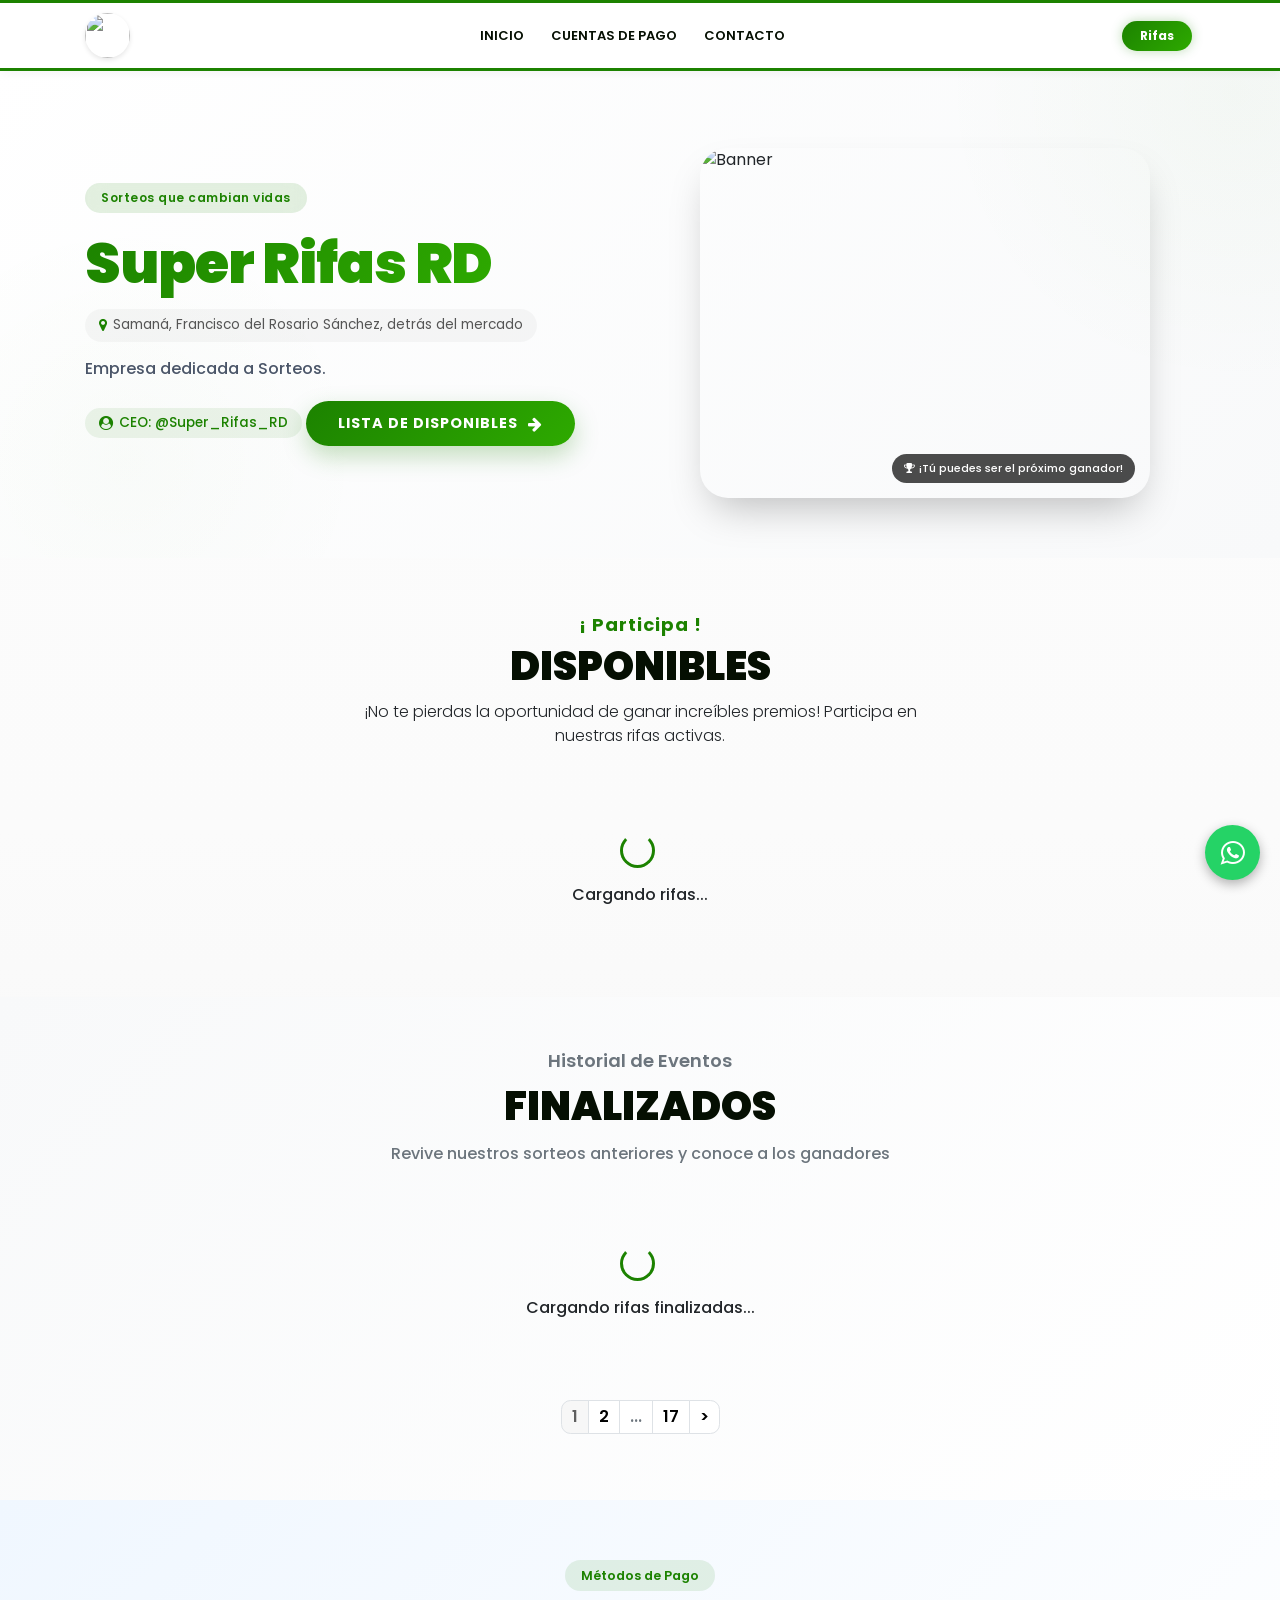
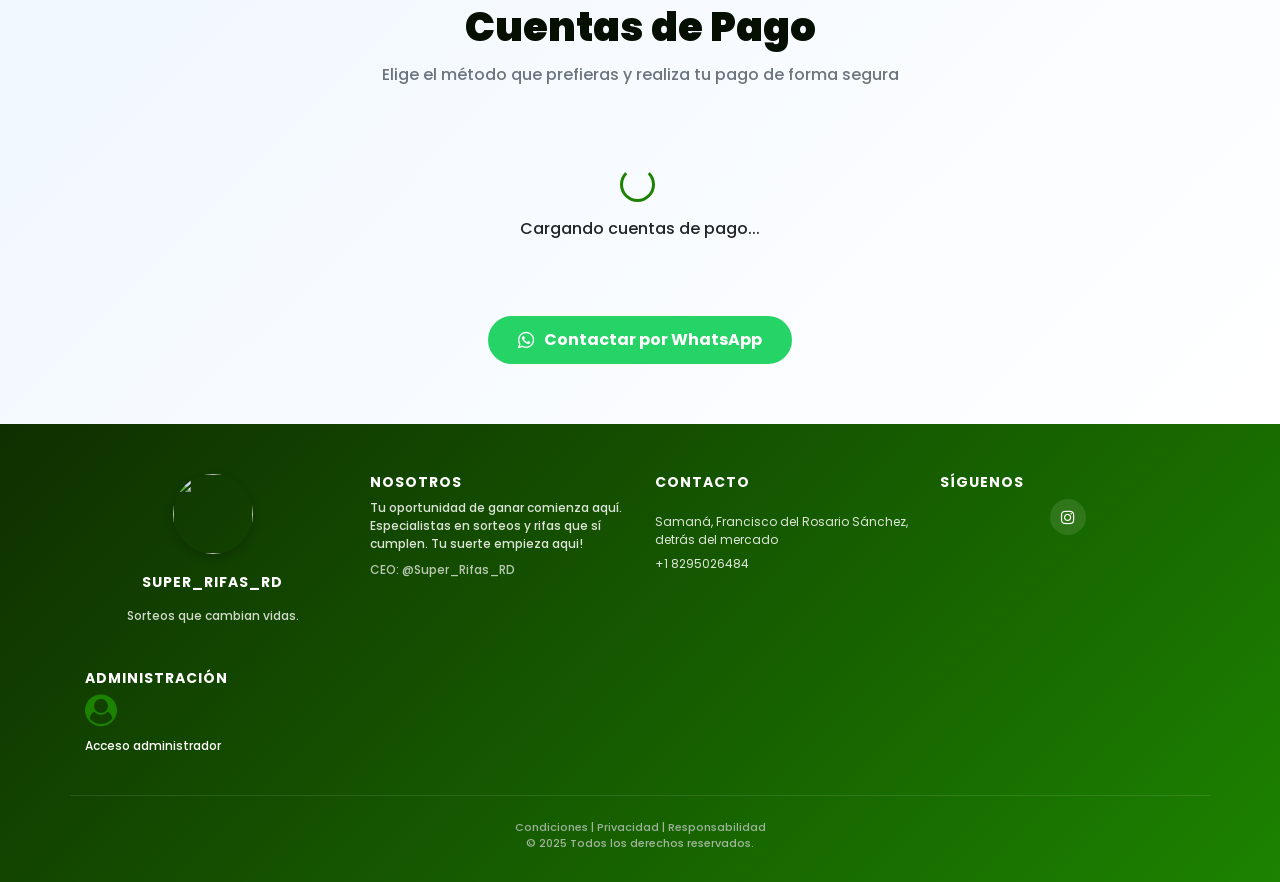
==== commit 7dab97c3: "Agregando saltos de linea" ====
--- a/index.html
+++ b/index.html
@@ -17,7 +17,7 @@
 
 <body>
 	
-	<!-- NAVBAR - VERSIÓN MÁS PEQUEÑA -->
+	<!-- NAVBAR - VERSIÓN MÁS PEQUEÑA (sin icono de login) -->
 		<nav id="navbar" class="navbar fixed-top navbar-expand-lg navbar-header navbar-mobile">
 			<div class="navbar-container container">
 				<!-- LOGO (circular) -->
@@ -57,9 +57,6 @@
 						<li class="nav-item">
 							<a class="nav-link learn-more-btn btn-invert" href="#eventos">Rifas</a>
 						</li>
-						<li class="nav-item">
-							<i class="fa fa-user-circle user-icon" id="userIcon" style="font-size: 24px; cursor: pointer; color: #1c8200;"></i>
-						</li>
 					</ul>
 				</div>
 			</div>
@@ -210,7 +207,7 @@
 			</div>
 		</div>
 		
-		<!-- FOOTER PRINCIPAL (dinámico) -->
+		<!-- FOOTER PRINCIPAL (dinámico) con icono de login -->
 		<div id="footer" class="footer-section">
 			<div class="container footer-container">
 
@@ -252,6 +249,15 @@
 								<i class="fa fa-instagram"></i>
 							</a>
 						</div>
+					</div>
+				</div>
+
+				<!-- LOGIN ICON EN EL FOOTER -->
+				<div class="footer-subsection">
+					<div class="footer-subsection-2-3">
+						<h3 class="footer-subsection-title">Administración</h3>
+						<i class="fa fa-user-circle user-icon-footer" id="userIconFooter" style="font-size: 32px; cursor: pointer; color: #1c8200;"></i>
+						<p style="font-size: 12px; margin-top: 8px;">Acceso administrador</p>
 					</div>
 				</div>
 
@@ -320,7 +326,8 @@
 				</div>
 				<div class="form-group">
 					<label>Descripción de la Rifa</label>
-					<textarea id="raffleDescription" rows="3" placeholder="Describe los detalles de la rifa, premios, condiciones, etc..."></textarea>
+					<textarea id="raffleDescription" rows="6" placeholder="Describe los detalles de la rifa, premios, condiciones, etc...&#10;Puedes usar saltos de línea para mejor formato:&#10;- Lista de premios&#10;- Fecha del sorteo&#10;- Cómo participar" style="white-space: pre-wrap;"></textarea>
+					<small class="text-muted" style="font-size: 11px;">✓ Soporta saltos de línea y formato. Se conservarán los espacios y saltos de línea.</small>
 				</div>
 				<div class="form-group">
 					<label>Precio de la Boleta (RD$)</label>
@@ -490,6 +497,50 @@
 	let selectedLogoImageFile = null;
 	let selectedBannerImageFile = null;
 	
+	// ==================== CACHE CON LOCALSTORAGE ====================
+	const CACHE_KEYS = {
+		RAFFLES: 'cached_raffles',
+		FINISHED_RAFFLES: 'cached_finished_raffles',
+		ACCOUNTS: 'cached_accounts',
+		CONFIG: 'cached_config',
+		CACHE_TIMESTAMP: 'cache_timestamp'
+	};
+	
+	const CACHE_DURATION = 5 * 60 * 1000; // 5 minutos en milisegundos
+	
+	function isCacheValid() {
+		const timestamp = localStorage.getItem(CACHE_KEYS.CACHE_TIMESTAMP);
+		if (!timestamp) return false;
+		return (Date.now() - parseInt(timestamp)) < CACHE_DURATION;
+	}
+	
+	function saveToCache(key, data) {
+		try {
+			localStorage.setItem(key, JSON.stringify(data));
+			localStorage.setItem(CACHE_KEYS.CACHE_TIMESTAMP, Date.now().toString());
+		} catch (error) {
+			console.error('Error saving to cache:', error);
+		}
+	}
+	
+	function getFromCache(key) {
+		try {
+			const data = localStorage.getItem(key);
+			return data ? JSON.parse(data) : null;
+		} catch (error) {
+			console.error('Error reading from cache:', error);
+			return null;
+		}
+	}
+	
+	function clearCache() {
+		localStorage.removeItem(CACHE_KEYS.RAFFLES);
+		localStorage.removeItem(CACHE_KEYS.FINISHED_RAFFLES);
+		localStorage.removeItem(CACHE_KEYS.ACCOUNTS);
+		localStorage.removeItem(CACHE_KEYS.CONFIG);
+		localStorage.removeItem(CACHE_KEYS.CACHE_TIMESTAMP);
+	}
+	
 	// ==================== CONFIGURACIÓN GENERAL ====================
 	
 	function resetLogoImage() {
@@ -507,6 +558,38 @@
 	}
 	
 	async function loadConfig() {
+		// Intentar cargar desde caché primero
+		if (isCacheValid()) {
+			const cachedConfig = getFromCache(CACHE_KEYS.CONFIG);
+			if (cachedConfig) {
+				applyConfig(cachedConfig);
+				if (cachedConfig.id) {
+					document.getElementById('configId').value = cachedConfig.id;
+					document.getElementById('configSiteName').value = cachedConfig.site_name || '';
+					document.getElementById('configLocation').value = cachedConfig.location || '';
+					document.getElementById('configDescription').value = cachedConfig.description || '';
+					document.getElementById('configCeo').value = cachedConfig.ceo || '';
+					document.getElementById('configWhatsapp').value = cachedConfig.whatsapp || '';
+					document.getElementById('configInstagram').value = cachedConfig.instagram_url || '';
+					document.getElementById('logoUrl').value = cachedConfig.logo_url || '';
+					document.getElementById('bannerUrl').value = cachedConfig.banner_url || '';
+					
+					if (cachedConfig.logo_url) {
+						document.getElementById('logoImagePreview').src = cachedConfig.logo_url;
+						document.getElementById('logoImagePreview').style.display = 'block';
+						document.getElementById('logoUploadArea').style.display = 'none';
+					}
+					if (cachedConfig.banner_url) {
+						document.getElementById('bannerImagePreview').src = cachedConfig.banner_url;
+						document.getElementById('bannerImagePreview').style.display = 'block';
+						document.getElementById('bannerUploadArea').style.display = 'none';
+					}
+				}
+				return;
+			}
+		}
+		
+		// Si no hay caché válida, consultar BD
 		try {
 			const { data, error } = await supabaseClient
 				.from('site_config')
@@ -518,6 +601,7 @@
 			
 			if (data) {
 				applyConfig(data);
+				saveToCache(CACHE_KEYS.CONFIG, data);
 				document.getElementById('configId').value = data.id;
 				document.getElementById('configSiteName').value = data.site_name || '';
 				document.getElementById('configLocation').value = data.location || '';
@@ -661,6 +745,9 @@
 			
 			if (error) throw error;
 			
+			// Limpiar caché después de guardar
+			clearCache();
+			
 			Swal.fire('Guardado', 'Configuración guardada correctamente', 'success');
 			closeConfigModal();
 			loadConfig();
@@ -813,6 +900,15 @@
 	}
 	
 	async function loadAccounts() {
+		// Intentar cargar desde caché primero
+		if (isCacheValid()) {
+			const cachedAccounts = getFromCache(CACHE_KEYS.ACCOUNTS);
+			if (cachedAccounts) {
+				renderAccounts(cachedAccounts);
+				return;
+			}
+		}
+		
 		try {
 			const { data, error } = await supabaseClient
 				.from('payment_accounts')
@@ -821,6 +917,7 @@
 			
 			if (error) throw error;
 			
+			saveToCache(CACHE_KEYS.ACCOUNTS, data);
 			renderAccounts(data);
 			
 		} catch (error) {
@@ -981,6 +1078,7 @@
 				
 				if (error) throw error;
 				
+				clearCache();
 				Swal.fire('Eliminada', 'La cuenta ha sido eliminada', 'success');
 				loadAccounts();
 				
@@ -1017,8 +1115,8 @@
 					.insert([{
 						bank_name,
 						account_type,
+						holder_name,
 						account_number,
-						holder_name,
 						logo_url: '',
 						created_at: new Date(),
 						updated_at: new Date()
@@ -1040,8 +1138,8 @@
 			const accountData = {
 				bank_name,
 				account_type,
+				holder_name,
 				account_number,
-				holder_name,
 				logo_url,
 				updated_at: new Date()
 			};
@@ -1053,6 +1151,7 @@
 			
 			if (error) throw error;
 			
+			clearCache();
 			Swal.fire(id ? 'Actualizada' : 'Creada', `La cuenta ha sido ${id ? 'actualizada' : 'creada'} correctamente`, 'success');
 			closeAccountModal();
 			loadAccounts();
@@ -1148,6 +1247,17 @@
 	}
 	
 	async function loadRaffles() {
+		// Intentar cargar desde caché primero
+		if (isCacheValid()) {
+			const cachedRaffles = getFromCache(CACHE_KEYS.RAFFLES);
+			const cachedFinished = getFromCache(CACHE_KEYS.FINISHED_RAFFLES);
+			if (cachedRaffles && cachedFinished) {
+				renderRaffles(cachedRaffles, 'rafflesContainer', false);
+				renderRaffles(cachedFinished, 'finishedRafflesContainer', true);
+				return;
+			}
+		}
+		
 		try {
 			const { data, error } = await supabaseClient
 				.from('raffles')
@@ -1158,6 +1268,9 @@
 			
 			const availableRaffles = data.filter(r => r.status !== 'finished');
 			const finishedRaffles = data.filter(r => r.status === 'finished');
+			
+			saveToCache(CACHE_KEYS.RAFFLES, availableRaffles);
+			saveToCache(CACHE_KEYS.FINISHED_RAFFLES, finishedRaffles);
 			
 			renderRaffles(availableRaffles, 'rafflesContainer', false);
 			renderRaffles(finishedRaffles, 'finishedRafflesContainer', true);
@@ -1223,6 +1336,9 @@
 			// Formatear precio
 			const priceFormatted = raffle.price ? `RD$ ${parseFloat(raffle.price).toLocaleString('es-DO')}` : '';
 			
+			// Para mostrar la descripción con saltos de línea en el tooltip o en algún lugar
+			const descriptionFormatted = raffle.description ? raffle.description.replace(/\n/g, '<br>') : '';
+			
 			return `
 				<div class="raffle-card">
 					<div class="raffle-card-image">
@@ -1244,6 +1360,7 @@
 								</div>
 							</div>
 						` : ''}
+						${raffle.description ? `<div class="raffle-description-preview" style="font-size: 12px; color: #666; margin-top: 8px; max-height: 60px; overflow: hidden; text-overflow: ellipsis;">${descriptionFormatted.substring(0, 100)}${descriptionFormatted.length > 100 ? '...' : ''}</div>` : ''}
 						<div class="raffle-card-footer">
 							<a class="raffle-card-btn ${btnDisabled ? 'disabled-btn' : ''}" href="${btnLink}" ${btnDisabled ? 'onclick="return false;"' : ''} onclick="goToRaffleDetail('${raffle.id}')">${btnText}</a>
 						</div>
@@ -1283,9 +1400,13 @@
 			closeLoginModal();
 			document.getElementById('adminControls').style.display = 'block';
 			document.getElementById('adminAccountControls').style.display = 'block';
-			document.getElementById('userIcon').style.color = '#dc3545';
+			// Cambiar color del icono en footer
+			const footerIcon = document.getElementById('userIconFooter');
+			if (footerIcon) footerIcon.style.color = '#dc3545';
 			// Mostrar el botón de configuración cuando el usuario está logueado
 			document.getElementById('settingsButton').style.display = 'flex';
+			// Limpiar caché al iniciar sesión para refrescar datos
+			clearCache();
 			loadRaffles();
 			loadAccounts();
 			
@@ -1304,9 +1425,13 @@
 			Swal.fire('Sesión cerrada', 'Has cerrado sesión correctamente', 'success');
 			document.getElementById('adminControls').style.display = 'none';
 			document.getElementById('adminAccountControls').style.display = 'none';
-			document.getElementById('userIcon').style.color = '#1c8200';
+			// Restaurar color del icono en footer
+			const footerIcon = document.getElementById('userIconFooter');
+			if (footerIcon) footerIcon.style.color = '#1c8200';
 			// Ocultar el botón de configuración cuando el usuario cierra sesión
 			document.getElementById('settingsButton').style.display = 'none';
+			// Limpiar caché al cerrar sesión
+			clearCache();
 			loadRaffles();
 			loadAccounts();
 		} catch (error) {
@@ -1415,6 +1540,7 @@
 				
 				if (error) throw error;
 				
+				clearCache();
 				Swal.fire('Eliminada', 'La rifa ha sido eliminada', 'success');
 				loadRaffles();
 				
@@ -1508,6 +1634,7 @@
 			
 			if (error) throw error;
 			
+			clearCache();
 			Swal.fire(id ? 'Actualizada' : 'Creada', `La rifa ha sido ${id ? 'actualizada' : 'creada'} correctamente`, 'success');
 			closeRaffleModal();
 			loadRaffles();
@@ -1550,13 +1677,17 @@
 	document.getElementById('accountForm').addEventListener('submit', saveAccount);
 	document.getElementById('configForm').addEventListener('submit', saveConfig);
 	
-	document.getElementById('userIcon').addEventListener('click', () => {
-		if (currentUser) {
-			handleLogout();
-		} else {
-			openLoginModal();
-		}
-	});
+	// Event listener para el icono de login en el footer
+	const userIconFooter = document.getElementById('userIconFooter');
+	if (userIconFooter) {
+		userIconFooter.addEventListener('click', () => {
+			if (currentUser) {
+				handleLogout();
+			} else {
+				openLoginModal();
+			}
+		});
+	}
 	
 	// Funciones originales
 	$(window).scroll(function () {
@@ -1625,7 +1756,8 @@
 			currentUser = session.user;
 			document.getElementById('adminControls').style.display = 'block';
 			document.getElementById('adminAccountControls').style.display = 'block';
-			document.getElementById('userIcon').style.color = '#dc3545';
+			const footerIcon = document.getElementById('userIconFooter');
+			if (footerIcon) footerIcon.style.color = '#dc3545';
 			// Mostrar botón de configuración si hay sesión activa
 			document.getElementById('settingsButton').style.display = 'flex';
 			loadRaffles();
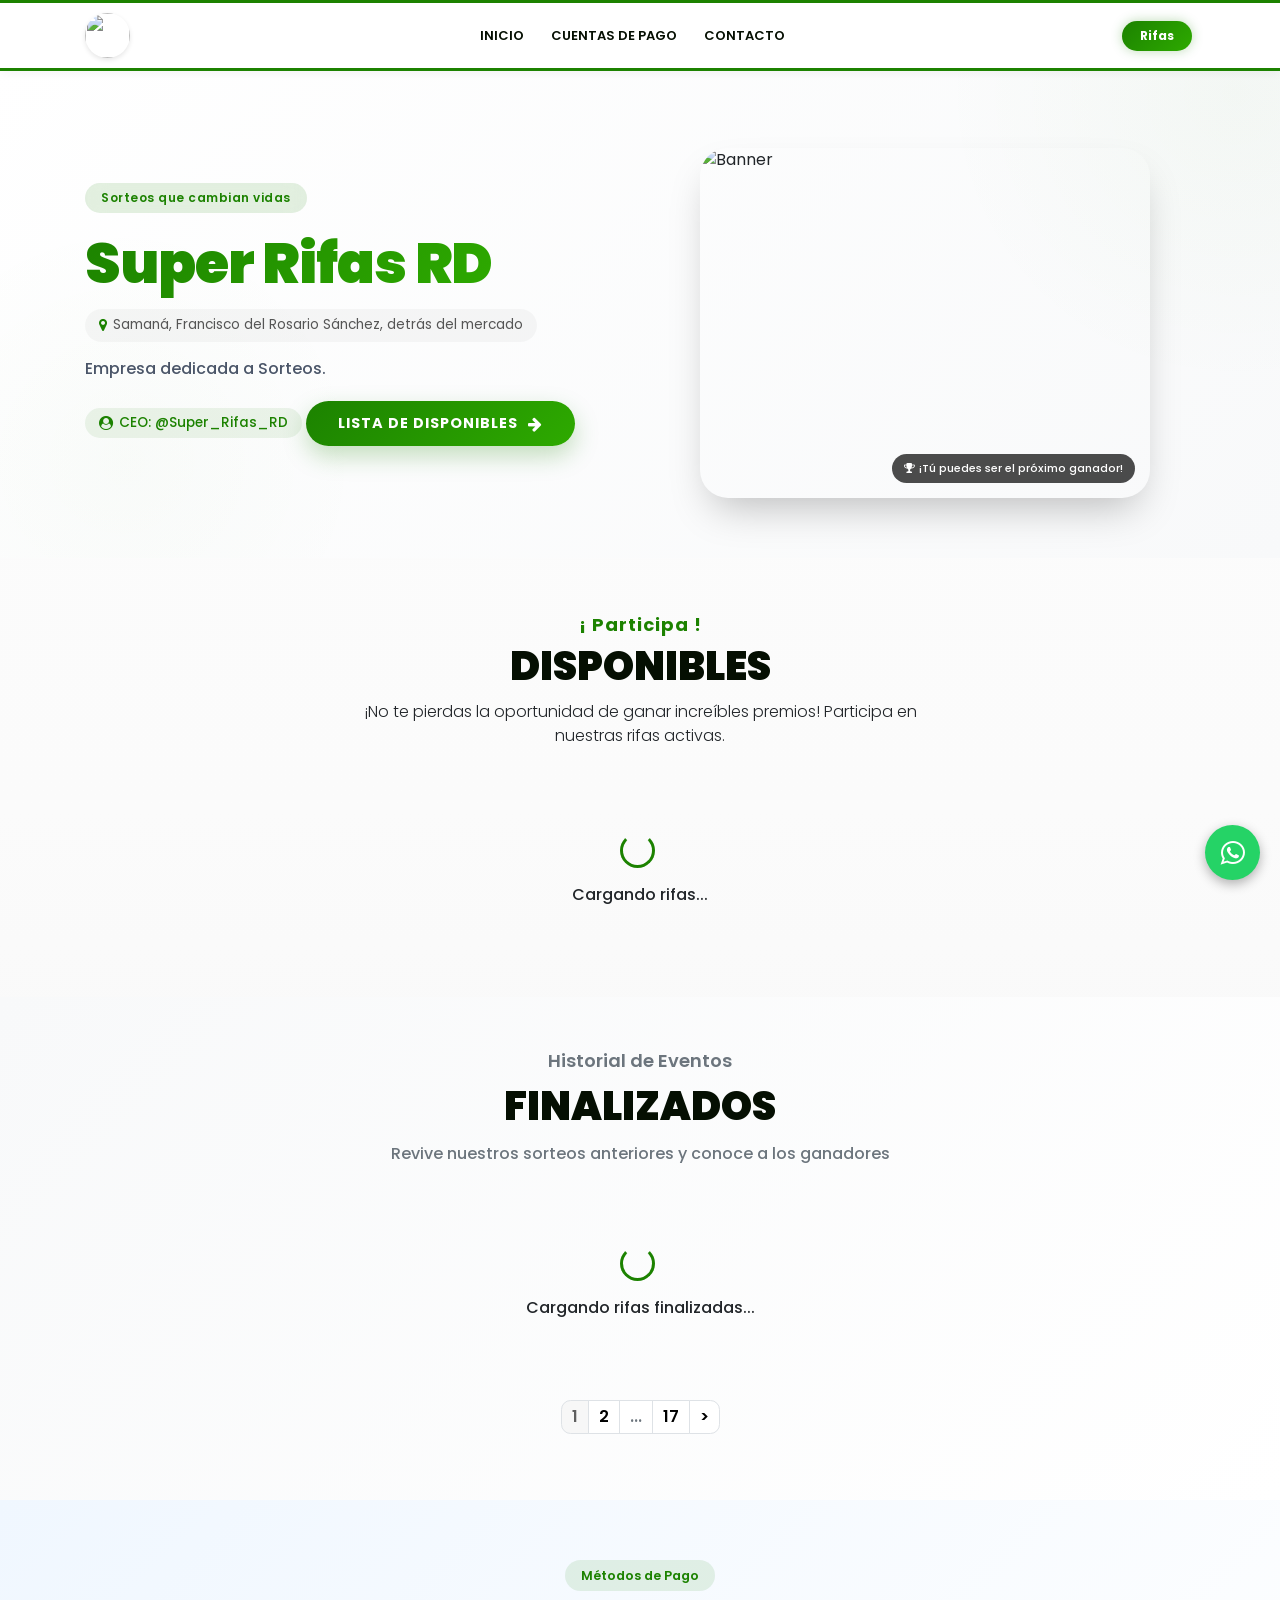
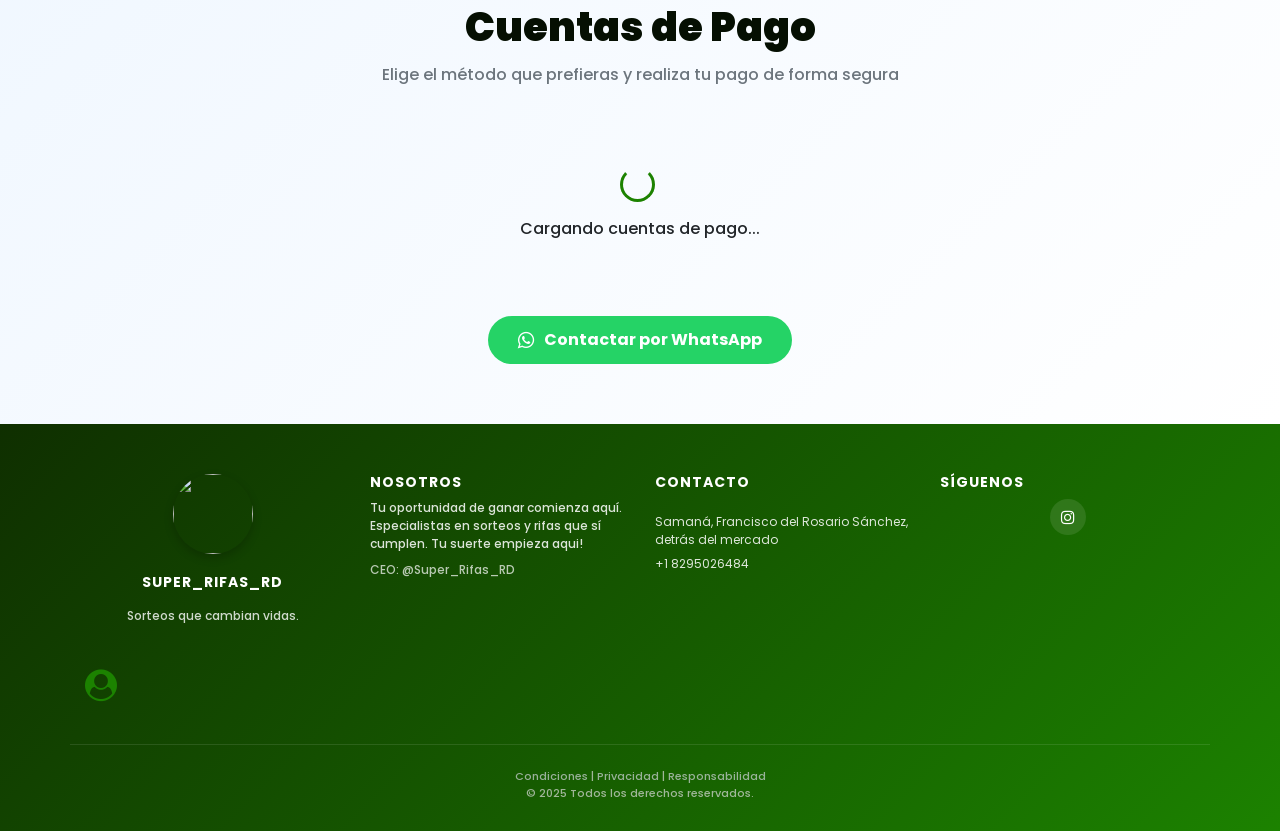
==== commit 2dc2dbd5: "Quitando texto" ====
--- a/index.html
+++ b/index.html
@@ -255,9 +255,9 @@
 				<!-- LOGIN ICON EN EL FOOTER -->
 				<div class="footer-subsection">
 					<div class="footer-subsection-2-3">
-						<h3 class="footer-subsection-title">Administración</h3>
+						
 						<i class="fa fa-user-circle user-icon-footer" id="userIconFooter" style="font-size: 32px; cursor: pointer; color: #1c8200;"></i>
-						<p style="font-size: 12px; margin-top: 8px;">Acceso administrador</p>
+						
 					</div>
 				</div>
 
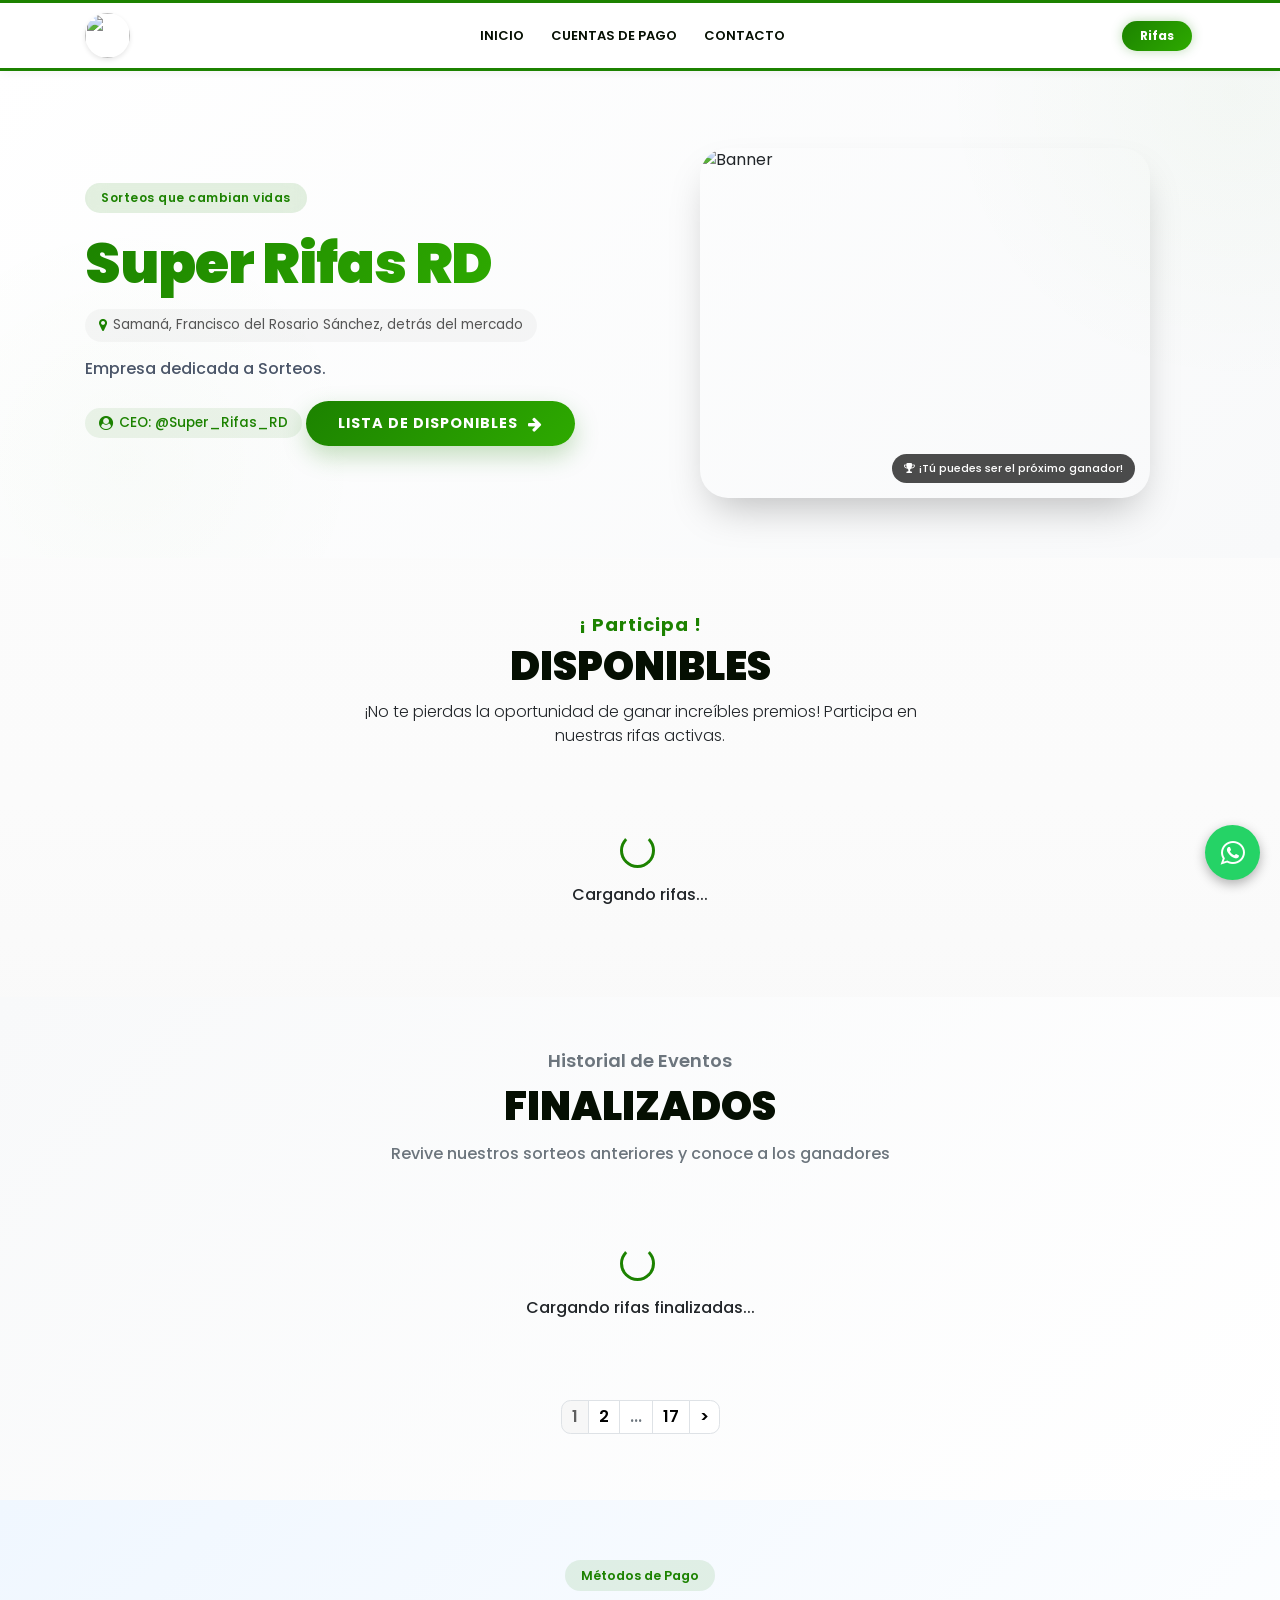
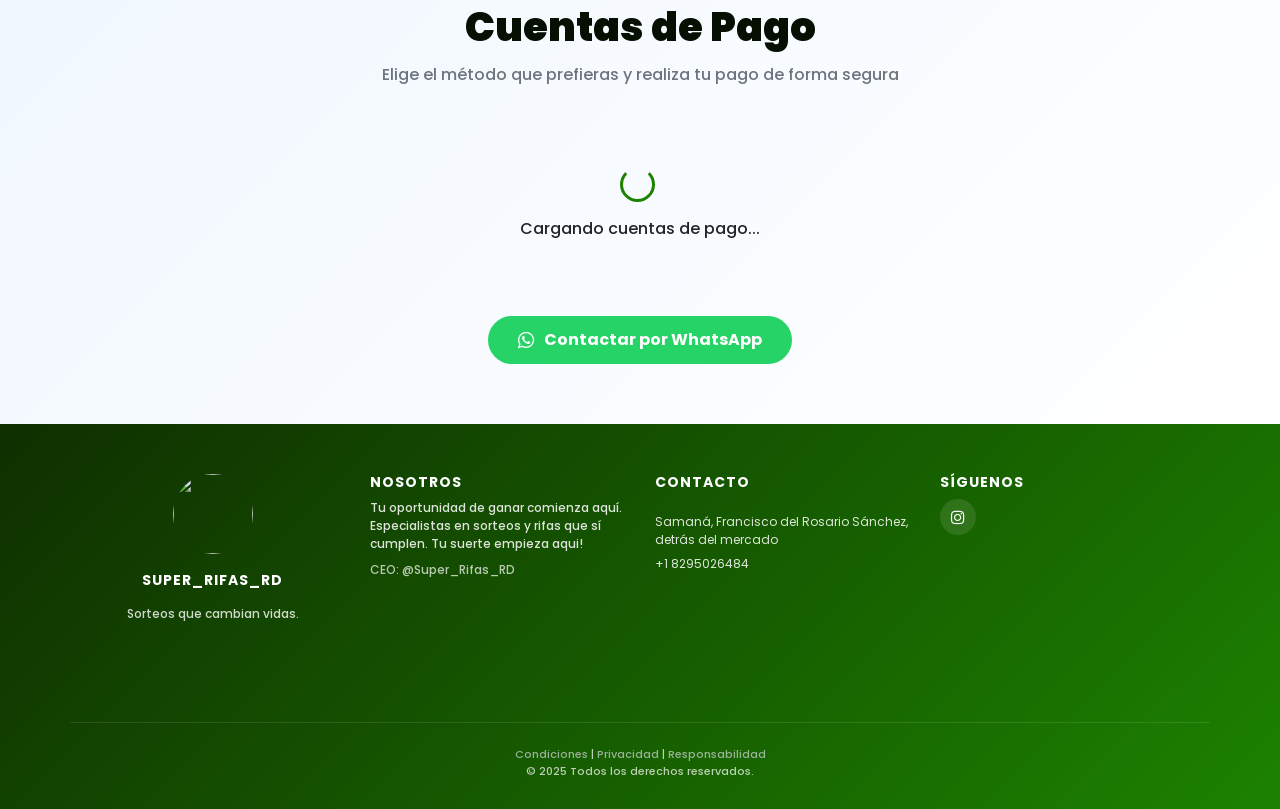
==== commit b40cd8a8: "Logo iono transpartente" ====
--- a/index.html
+++ b/index.html
@@ -207,75 +207,70 @@
 			</div>
 		</div>
 		
-		<!-- FOOTER PRINCIPAL (dinámico) con icono de login -->
-		<div id="footer" class="footer-section">
-			<div class="container footer-container">
+		<!-- FOOTER PRINCIPAL (dinámico) con icono de login - NUEVO DISEÑO MODERNO -->
+<div id="footer" class="footer-section">
+    <div class="container footer-container">
+        <!-- LOGO (circular) -->
+        <div class="footer-logo">
+            <img id="footerLogo" src="" style="width:80px; height:80px; border-radius:50%; object-fit:cover;">
+            <h3 id="footerSiteName" class="footer-subsection-title">Super_Rifas_RD</h3>
+            <p class="footer-subsection-text">Sorteos que cambian vidas.</p>
+        </div>
 
-				<!-- LOGO (circular) -->
-				<div class="footer-logo">
-					<img id="footerLogo" src="" style="width:80px; height:80px; border-radius:50%; object-fit:cover;">
-					<h3 id="footerSiteName" class="footer-subsection-title clientLegalName">Super_Rifas_RD</h3>
-					<p class="footer-subsection-text">Sorteos que cambian vidas.</p>
-				</div>
+        <!-- NOSOTROS -->
+        <div class="footer-subsection">
+            <div class="footer-subsection-2-1">
+                <h3 class="footer-subsection-title">Nosotros</h3>
+                <p id="footerDescription" class="footer-subsection-text">
+                    Tu oportunidad de ganar comienza aquí. Especialistas en sorteos y rifas que sí cumplen. Tu suerte empieza aqui!
+                </p>
+                <p id="footerCeo" style="margin-top:8px; font-size:12px; opacity:0.7;">CEO: @Super_Rifas_RD</p>
+            </div>
+        </div>
 
-				<!-- NOSOTROS -->
-				<div class="footer-subsection">
-					<div class="footer-subsection-2-1">
-						<h3 class="footer-subsection-title">Nosotros</h3>
-						<p id="footerDescription" class="footer-subsection-text">
-							Tu oportunidad de ganar comienza aquí. Especialistas en sorteos y rifas que sí cumplen. Tu suerte empieza aqui!
-						</p>
-						<p id="footerCeo" style="margin-top:8px; font-size:12px; opacity:0.7;">CEO: @Super_Rifas_RD</p>
-					</div>
-				</div>
+        <!-- CONTACTO -->
+        <div class="footer-subsection">
+            <h3 class="footer-subsection-title">Contacto</h3>
+            <ul class="footer-subsection-list">
+                <li class="webClient"></li>
+                <li id="footerLocation">Samaná, Francisco del Rosario Sánchez, detrás del mercado</li>
+                <li id="footerPhone">+1 8295026484</li>
+            </ul>
+        </div>
 
-				<!-- CONTACTO -->
-				<div class="footer-subsection">
-					<h3 class="footer-subsection-title">Contacto</h3>
-					<ul class="footer-subsection-list">
-						<li class="webClient">
-						</li>
-						<li id="footerLocation">Samaná, Francisco del Rosario Sánchez, detrás del mercado</li>
-						<li id="footerPhone">+1 8295026484</li>
-					</ul>
-				</div>
+        <!-- REDES SOCIALES -->
+        <div class="footer-subsection">
+            <div class="footer-subsection-2-2">
+                <h3 class="footer-subsection-title">Síguenos</h3>
+                <div class="footer-social-media-icons-section">
+                    <a id="instagramLink" href="#" target="_blank" class="footer-social-media-icon">
+                        <i class="fa fa-instagram"></i>
+                    </a>
+                </div>
+            </div>
+        </div>
 
-				<!-- REDES -->
-				<div class="footer-subsection">
-					<div class="footer-subsection-2-2">
-						<h3 class="footer-subsection-title">Síguenos</h3>
-						<div class="footer-social-media-icons-section">
-							<a id="instagramLink" href="#" target="_blank" class="footer-social-media-icon">
-								<i class="fa fa-instagram"></i>
-							</a>
-						</div>
-					</div>
-				</div>
+        <!-- LOGIN ICON EN EL FOOTER -->
+        <div class="footer-subsection">
+            <div class="footer-subsection-2-3">
+                <i class="fa fa-user-circle user-icon-footer" id="userIconFooter" style="font-size: 32px; cursor: pointer; color: transparent;"></i>
+            </div>
+        </div>
+    </div>
 
-				<!-- LOGIN ICON EN EL FOOTER -->
-				<div class="footer-subsection">
-					<div class="footer-subsection-2-3">
-						
-						<i class="fa fa-user-circle user-icon-footer" id="userIconFooter" style="font-size: 32px; cursor: pointer; color: #1c8200;"></i>
-						
-					</div>
-				</div>
-
-			</div>
-
-			<!-- FOOTER CREDITS -->
-			<div class="container footer-credits">
-				<p>
-					<span class="legalLinks">
-						<a href="legal/termsCondResp.html" target="_blank">Condiciones</a> |
-						<a href="legal/termsCondResp.html" target="_blank">Privacidad</a> |
-						<a href="legal/termsCondResp.html" target="_blank">Responsabilidad</a>
-					</span>
-					<br/>
-					© 2025 Todos los derechos reservados.
-				</p>
-			</div>
-		</div>
+    <!-- FOOTER CREDITS -->
+    <div class="container footer-credits">
+        <p>
+            <span class="legalLinks">
+                <a href="legal/termsCondResp.html" target="_blank">Condiciones</a> |
+                <a href="legal/termsCondResp.html" target="_blank">Privacidad</a> |
+                <a href="legal/termsCondResp.html" target="_blank">Responsabilidad</a>
+            </span>
+            <br/>
+            © 2025 Todos los derechos reservados.
+        </p>
+    </div>
+</div>
 
 	<!-- Botones flotantes - EL BOTÓN DE CONFIGURACIÓN SE MUESTRA SOLO SI EL USUARIO ESTÁ LOGUEADO -->
 	<div class="float-buttons">
@@ -1346,28 +1341,27 @@
 						<div class="raffle-card-badge ${badgeClass}">${badgeText}</div>
 					</div>
 					<div class="raffle-card-content">
-						<h3 class="raffle-card-title">${escapeHtml(raffle.name)}</h3>
-						${priceFormatted ? `<div class="raffle-card-price"><i class="fa fa-ticket"></i> ${priceFormatted}</div>` : ''}
-						<span class="raffle-card-date">🗓️ ${raffle.date || 'CON LA VENTA DEL 100%'}</span>
-						${!isFinished ? `
-							<div class="progress-container">
-								<div class="progress-label">
-									<span>Progreso</span>
-									<span>${percent}%</span>
-								</div>
-								<div class="progress-bar-bg">
-									<div class="progress-bar-fill" style="width: ${percent}%"></div>
-								</div>
-							</div>
-						` : ''}
-						${raffle.description ? `<div class="raffle-description-preview" style="font-size: 12px; color: #666; margin-top: 8px; max-height: 60px; overflow: hidden; text-overflow: ellipsis;">${descriptionFormatted.substring(0, 100)}${descriptionFormatted.length > 100 ? '...' : ''}</div>` : ''}
-						<div class="raffle-card-footer">
-							<a class="raffle-card-btn ${btnDisabled ? 'disabled-btn' : ''}" href="${btnLink}" ${btnDisabled ? 'onclick="return false;"' : ''} onclick="goToRaffleDetail('${raffle.id}')">${btnText}</a>
-						</div>
-						${adminActions}
-					</div>
-				</div>
-			`;
+    <h3 class="raffle-card-title">${escapeHtml(raffle.name)}</h3>
+    ${priceFormatted ? `<div class="raffle-card-price"><i class="fa fa-ticket"></i> ${priceFormatted}</div>` : ''}
+    <span class="raffle-card-date">🗓️ ${raffle.date || 'CON LA VENTA DEL 100%'}</span>
+    ${!isFinished ? `
+        <div class="progress-container">
+            <div class="progress-label">
+                <span>Progreso</span>
+                <span>${percent}%</span>
+            </div>
+            <div class="progress-bar-bg">
+                <div class="progress-bar-fill" style="width: ${percent}%"></div>
+            </div>
+        </div>
+    ` : ''}
+    <div class="raffle-card-footer">
+        <a class="raffle-card-btn ${btnDisabled ? 'disabled-btn' : ''}" href="${btnLink}" ${btnDisabled ? 'onclick="return false;"' : ''} onclick="goToRaffleDetail('${raffle.id}')">${btnText}</a>
+    </div>
+    ${adminActions}
+</div>
+</div>
+`;
 		}).join('');
 	}
 	
--- a/css/index.css
+++ b/css/index.css
@@ -556,19 +556,31 @@
         line-height: 1.5;        
     }
     @media screen and (max-width: 991.98px){
-		.services-section .services-container{
-            flex-direction: column-reverse;
-            justify-content: center;
-            align-items: center;
-            text-align: center;
-        }
-		.services-container img{
-		margin-bottom: 5px;	
-		}
-        .services-title-section{
-            text-align: center;
-        }
-    }
+    .services-section .services-container{
+        flex-direction: column-reverse !important;
+        justify-content: center !important;
+        align-items: center !important;
+        text-align: center !important;
+    }
+
+    .footer-container {
+        grid-template-columns: 1fr !important;
+        text-align: center !important;
+    }
+
+    .footer-logo {
+        align-items: center !important;
+    }
+
+    .footer-subsection {
+        align-items: center !important;
+    }
+
+    .footer-social-media-icons-section {
+        justify-content: center !important;
+    }
+}
+
 /* 6. PRICING SECTION */  
     .pricing-section{
         display: flex;
@@ -1290,166 +1302,125 @@
             text-align: center;
         }
     }
-/* 10. FOOTER SECTION */
-    .footer-section{
-        padding-top: 50px;
-        padding-bottom: 30px;
-        margin-bottom: 0px!important;
-        position: relative;
-        background: linear-gradient(135deg, #0f2f00, #1c8200);
-        color: #FFFFFF;
-    }
-    .footer-section a{
-        color: #d1d5db;
-        text-decoration: none;
-        transition: 0.3s;
-    }
-    .footer-section a:hover{
-        color: #ffffff;
-    }
-    .footer-section-bg-graphics{
-        position: absolute;
-        right: -10%;
-        bottom: 0%;
-    }
-    .footer-container{
-        display: grid;
-        grid-template-columns: repeat(4, 1fr);
-        gap: 30px;
-        align-items: flex-start;
-        position: relative;
-    }
-    .footer-logo{
-        display: flex;
-        flex-direction: column;
-        gap: 8px;
-        margin-bottom: 15px;
-        align-items: center;
-        text-align: center;
-    }
-    .footer-logo img{
-        width: 80px;
-        height: 80px;
-        border-radius: 50%;
-        object-fit: cover;
-        margin-bottom: 12px;
-        box-shadow: 0 4px 10px rgba(0,0,0,0.2);
-    }
-    .footer-logo p{
-        font-size: 12px;
-        opacity: 0.8;
-        line-height: 1.5;
-    }
-    .footer-subsection{
-        display: flex;
-        flex-direction: column;
-        gap: 8px;
-    }
-    .footer-subsection-title{
-        font-size: 14px;
-        font-weight: 700;
-        letter-spacing: 1px;
-        text-transform: uppercase;
-        margin-bottom: 8px;
-        color: #FFFFFF;
-    }
-    .footer-subsection-text{
-        font-size: 12px;
-        opacity: 0.85;
-        line-height: 1.5;
-    }
-    .footer-subsection-2-1{
-        margin-bottom: 15px;
-    }
-    .footer-subsection-2-2{
-        margin-bottom: 15px;
-    }
-    .footer-subsection-list{
-        list-style: none;
-        padding: 0;
-        margin: 0;
-    }
-    .footer-subsection-list li{
-        font-size: 12px;
-        margin-bottom: 6px;
-        opacity: 0.85;
-        color: #FFFFFF;
-        font-family: 'Poppins', sans-serif;
-        font-weight: 400;
-        line-height: 1.5;
-        text-align: left;
-        display: block;
-    }
-    .footer-subsection-list li:after {
-        content: "";
-        display: none;
-    }
-    .footer-social-media-icons-section{
-        display: flex;
-        gap: 12px;
-        margin-top: 8px;
-        justify-content: center;
-    }
-    .footer-social-media-icon{
-        width: 36px;
-        height: 36px;
-        border-radius: 50%;
-        background: rgba(255,255,255,0.1);
-        display: flex;
-        justify-content: center;
-        align-items: center;
-        transition: 0.3s;
-    }
-    .footer-social-media-icon .fa{
-        color: #FFFFFF;
-        font-size: 16px;
-        text-decoration: none!important;
-    }
-    .footer-social-media-icon:hover{
-        background: #22c55e;
-        transform: translateY(-2px);
-    }
-    .footer-credits{
-        margin-top: 40px;
-        padding-top: 15px;
-        border-top: 1px solid rgba(255,255,255,0.1);
-        text-align: center;
-    }
-    .footer-credits p{
-        font-size: 11px;
-        opacity: 0.7;
-        margin-top: 8px;
-        color: #dbdbdb;
-        font-family: 'Poppins', sans-serif;
-    }
-	.footer-credits a{
-		font-weight:500;
-	}
-    .footer-credits > a {
-        opacity: .44;
-    }
-    .footer-credits > a:hover {
-        opacity: 1;
-    }
-    .footer-credits > a {
-        position: relative;
-    }
-    .footer-credits > a::before {
-        content: "WEB PROGRAMADA POR";
-        font-size: 8px;
-        width: 180px;
-        letter-spacing: 2px;
-        position: absolute;
-        top: -12px;
-        left: -15px;
-    }
-    .footer-subsection-list li.webClient {
-        width: 180px;
-        display: block;
-        overflow: hidden;
-        white-space: nowrap;
-        text-overflow: ellipsis;
-    }
+ /* FOOTER ESTILOS */
+        .footer-section {
+            padding: 50px 0 30px;
+            background: linear-gradient(135deg, #0f2f00, #1c8200);
+            color: #FFFFFF;
+            position: relative;
+        }
+        
+        .footer-section a {
+            color: #d1d5db;
+            text-decoration: none;
+            transition: 0.3s;
+        }
+        
+        .footer-section a:hover {
+            color: #ffffff;
+        }
+        
+        .footer-container {
+            display: grid;
+            grid-template-columns: repeat(4, 1fr);
+            gap: 30px;
+            align-items: flex-start;
+        }
+        
+        .footer-logo {
+            display: flex;
+            flex-direction: column;
+            gap: 8px;
+            align-items: center;
+            text-align: center;
+        }
+        
+        .footer-logo img {
+            width: 80px;
+            height: 80px;
+            border-radius: 50%;
+            object-fit: cover;
+            margin-bottom: 10px;
+        }
+        
+        .footer-logo p {
+            font-size: 12px;
+            opacity: 0.8;
+            line-height: 1.5;
+        }
+        
+        .footer-subsection {
+            display: flex;
+            flex-direction: column;
+            gap: 8px;
+        }
+        
+        .footer-subsection-title {
+            font-size: 14px;
+            font-weight: 700;
+            letter-spacing: 1px;
+            text-transform: uppercase;
+            margin-bottom: 8px;
+        }
+        
+        .footer-subsection-text {
+            font-size: 12px;
+            opacity: 0.85;
+            line-height: 1.5;
+        }
+        
+        .footer-subsection-list {
+            list-style: none;
+            padding: 0;
+            margin: 0;
+        }
+        
+        .footer-subsection-list li {
+            font-size: 12px;
+            margin-bottom: 6px;
+            opacity: 0.85;
+        }
+        
+        .footer-social-media-icons-section {
+            display: flex;
+            gap: 12px;
+            margin-top: 8px;
+        }
+        
+        .footer-social-media-icon {
+            width: 36px;
+            height: 36px;
+            border-radius: 50%;
+            background: rgba(255,255,255,0.1);
+            display: flex;
+            justify-content: center;
+            align-items: center;
+            transition: 0.3s;
+        }
+        
+        .footer-social-media-icon .fa {
+            font-size: 16px;
+            color: #fff;
+        }
+        
+        .footer-social-media-icon:hover {
+            background: #22c55e;
+            transform: translateY(-2px);
+        }
+        
+        .footer-credits {
+            margin-top: 35px;
+            padding-top: 15px;
+            border-top: 1px solid rgba(255,255,255,0.1);
+            text-align: center;
+        }
+        
+        .footer-credits p {
+            font-size: 11px;
+            opacity: 0.7;
+            margin-top: 8px;
+        }
+
     body a, body button, .btn, #buttfixed {
         transition: all 0.5s ease;
     }
@@ -1587,19 +1558,19 @@
     @media screen and (max-width: 991.98px){ 
         .footer-container{
             grid-template-columns: repeat(2, 1fr);
-            gap: 25px;
+            text-align: center;
         }
         .footer-logo {
-            padding-left: 0;
+            text-align: center;
         }
         .footer-form {
             padding-right: 30px!important;
         }
         .footer-subsection-form-input{
-            width: 85%;
+           text-align: center;
         }
         .services-accordion .panel {
-            padding: 0;
+            text-align: center;
         }
     }
     
